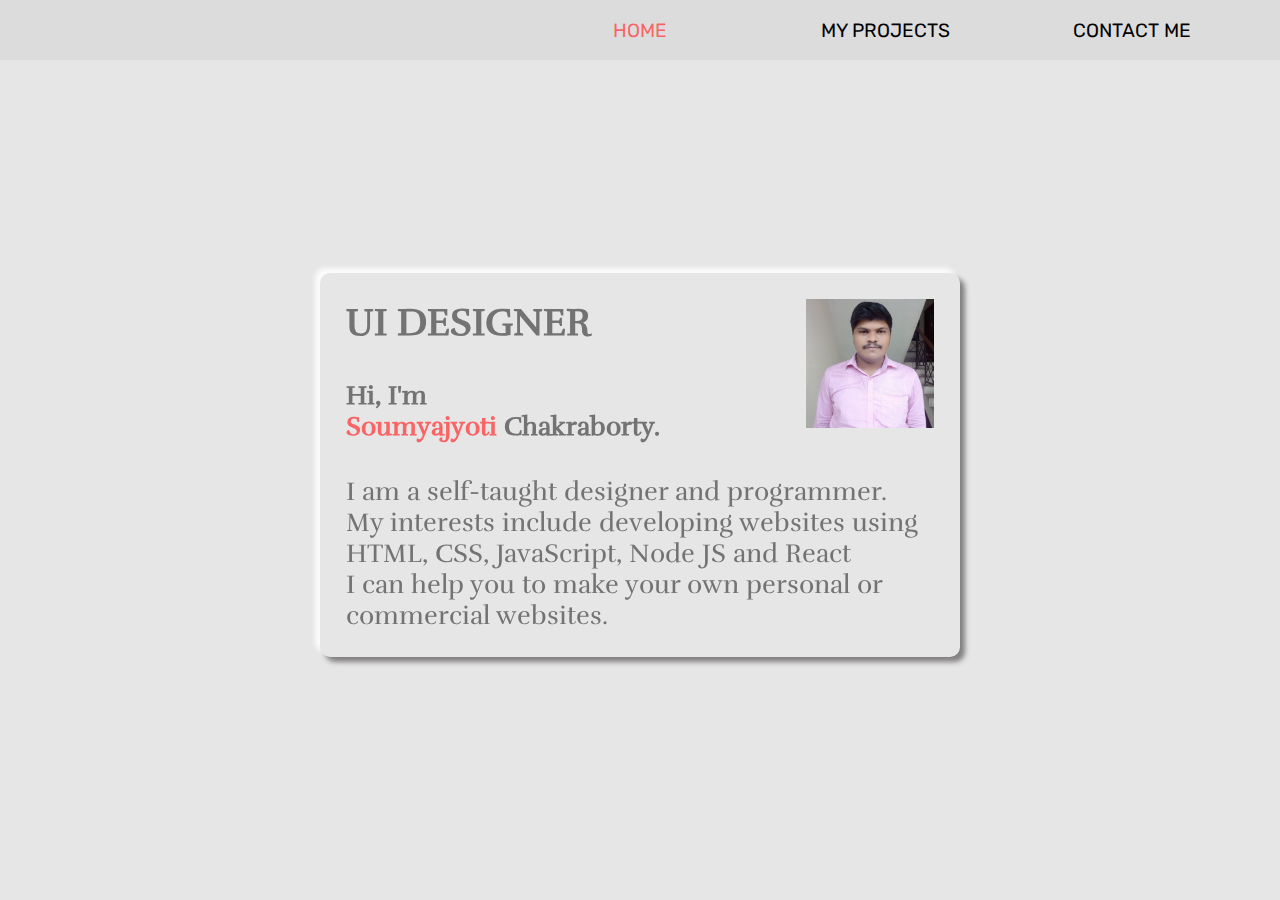
==== index.html @ 809cb50e "UPDATE 21072022" ====
<!DOCTYPE html>
<html lang="en">

<head>
    <meta charset="UTF-8">
    <meta http-equiv="X-UA-Compatible" content="IE=edge">
    <meta name="viewport" content="width=device-width, initial-scale=1.0">
    <link rel="stylesheet" href="./css/style.css">
    <style>
        .noScript{
            height: fit-content;
            display: block;
        }
    </style>
    <title>Soumyajyoti Chakraborty</title>
</head>

<body>

    

    <div id="mainDiv">

        <div id="navToggleBtn" onclick="okNav()">
            <span></span>
            <span></span>
            <span></span>
        </div>

        <div id="navBox" class="displayHide displayFlex ">
            <div id="navSetOne">
                <div id="dateTime" class="mt_1">
                    <p id="displayTime" class="displayDateAndTime"></p>
                    <noscript>SOUMYAJYOTI CHAKRABORTY</noscript>
                    <p id="displayDate" class="displayDateAndTime"></p>
                </div>
            </div>

            <ul id="navUl" class="display_flex_none">
                <li id="navHome" class="navLi"><a href="./">HOME</a></li>
                <li class="navLi"><a href="./projects.html">MY PROJECTS</a></li>
                <li class="navLi"><a href="./contact.html">CONTACT ME</a></li>
            </ul>
        </div>

        <div id="contentBox">
            <noscript class="noScript"> <span>NOTE</span>: For full functionality of this site, it is necessary to enable the JSVASCRIPT, and please reload this page after enable JavaScript</noscript>
            <div id="cardContainer">

                <div id="cardHolder">
                    <div id="cardFront" class="cardFace">
                        <div id="intro" class="cards">
                            <h1>UI DESIGNER</h1>
                            <h2>Hi, I'm <br> <span>Soumyajyoti</span> Chakraborty.</h2>
                            <p>
                                I am a self-taught designer and programmer. <br>
                                My interests include developing websites using HTML, CSS, JavaScript, Node JS and React
                                <br>
                                I can help you to make your own personal or commercial websites.
                            </p>
                            <img src="./images/01.jpg" alt="profile image" srcset="">
                        </div>
                    </div>

                    <div id="cardBack" class="cardFace">
                        <div id="cardBackHolder" class="cards">
                            <div id="skills">
                                <h1 class="skillsExpHeadding">UI/UX DESIGN</h1>
                                <p>Design Web/Android Interfaces</p>

                                <h1 class="skillsExpHeadding">WEB DEVELOPMENT</h1>
                                <p>Develop Websites Using HTML, CSS, JavaScript, NodeJS and ReactJS</p>
                            </div>

                            <div id="exp">
                                <p>
                                    I have no experience in any company or never worked as a freelancer before. But I
                                    think my experience is my projects which I have done before. Check out my projects
                                    by clicking <a href="/projects">here</a>. Or you can visit the "My projects"
                                    section. Thank You.
                                </p>
                            </div>
                        </div>
                    </div>
                </div>
            </div>

        </div>

    </div>
    </div>
    <script src="./scripts/time.js"></script>
    <script src="./scripts/responsive.js"></script>
</body>

</html>
---- css/style.css ----
/*------------------------------------------------------------------------------------------------------*/
/*---------------------------------------------Import Fonts---------------------------------------------*/
/*------------------------------------------------------------------------------------------------------*/

@font-face {
    font-family: poppins;
    src: url(../fonts/Poppins.ttf);
}

@font-face {
    font-family: rubik;
    src: url(../fonts/Rubik.ttf);
}

@font-face {
    font-family: rufina;
    src: url(../fonts/Rufina.ttf);
}

@font-face {
    font-family: nunito;
    src: url(../fonts/nunito_sans.ttf);
}

/*-----------------------------------------------------------------------------------------------------*/
/*----------------------------------------------Reset Css----------------------------------------------*/
/*-----------------------------------------------------------------------------------------------------*/

* {
    margin: 0;
    padding: 0;
    box-sizing: border-box;
}

body {
    background-color: #e6e6e6;
}

.noScript {
    font-family: rufina, sans-serif;
    color: #242424;
    display: flex;
    height: 34px;
    background: #f98383;
    flex-direction: row;
    align-content: center;
    justify-content: center;
    align-items: center;
    text-align: center;
}

.noScript span{
    font-family: nunito, serif;
    color: black;
}

#mainDiv {
    width: 100%;
}

#navToggleBtn {
    width: 7vw;
    height: 7vw;
    border: none;
    outline: none;
    border-radius: 10px;
    flex-direction: column;
    align-content: center;
    justify-content: space-evenly;
    align-items: center;
    cursor: pointer;
    display: none;
    position: absolute;
    z-index: 2;
    right: 2%;
    top: 2%;
}

#navToggleBtn span {
    width: 75%;
    height: 9%;
    background: black;
    border-radius: 25px;
}

/*------------------------------------------------------------------------------------------------------*/
/*----------------------------------------------Navbar Css----------------------------------------------*/
/*------------------------------------------------------------------------------------------------------*/

#navBox {
    width: 100%;
    height: 60px;
    padding: 0 2%;
    flex-direction: row;
    justify-content: space-between;
    align-items: center;
    align-content: center;
    position: sticky;
    top: 0;
    background-color: #dddcdc;
    z-index: 1;
}


#navSetOne {
    height: 100%;
    display: flex;
    flex-direction: row;
    align-content: center;
    justify-content: space-between;
    align-items: center;
}

#logoImg {
    width: 7vw;
    border-radius: 10%;
    border: none;
    outline: none;
}

#dateTime {
    height: 100%;
    display: flex;
    flex-direction: column;
    align-content: center;
    justify-content: space-evenly;
    align-items: center;
    cursor: pointer;
}

.displayDateAndTime {
    font-size: 1.5vw;
    font-family: 'rubik', sans-serif;
}

#navUl {
    width: 60%;
    display: flex;
    flex-direction: row;
    align-content: center;
    justify-content: space-around;
    align-items: center;
    animation: move 5s linear;
}

.navLi {
    width: 100%;
    border-radius: 20px;
    display: flex;
    flex-direction: column;
    list-style: none;
    align-content: center;
    justify-content: center;
    align-items: center;
}

#navUl li a {
    padding: 7% 20%;
    font-size: 1.5vw;
    display: flex;
    color: black;
    text-decoration: none;
    font-family: 'rubik', serif;
    flex-direction: column;
    align-content: center;
    justify-content: center;
    align-items: center;
    border-radius: 20px;
    transition: 0.2s;
}

#navUl li#navHome a,
#navUl li#navContact a,
#navUl li#navProject a,
#navUl li a:hover{
    color: #ff4343cb;
}

/*--------------------------------------------------------------------------------------------------*/
/*-----------------------------------------------HOME-----------------------------------------------*/
/*--------------------------------------------------------------------------------------------------*/


#contentBox {
    width: 100%;
    min-height: 90vh;
    background-color: #e6e6e6;
    display: flex;
    flex-direction: column;
    justify-content: space-evenly;
    align-items: center;
    padding: 1% 5%;
    position: relative;
    transform-style:preserve-3d ;
}

#cardContainer, #cardHolder, .cardFace{
    width: 50vw;
    height: 30vw;
}

#cardHolder{
    position: relative;
    transition: 0.5s;
    transform-style: preserve-3d;
}

.cardFace{
    position: absolute;
    backface-visibility: hidden;
}

#cardHolder #cardBack {
    transform:rotateY(180deg);
}

.cards{
    width: 100%;
    height: 100%;
    display: flex;
    flex-direction: column;
    align-content: center;
    padding: 4%;
    color: #747373;
    font-family: 'rufina', sans-serif;
    background: #e6e6e6;
    box-shadow: 5px 5px 5px #7c7a7af2, -5px -5px 5px #ffffffdc;
    border-radius: 10px;   
    cursor: pointer; 
}

#cardContainer:hover #cardHolder{ 
    transform: rotateY(180deg);
}

#intro {
    /* card one */
    justify-content: space-between;
    position: relative;
}

#intro span {
    color: #ff4343cb;
}

#intro h1 {
    font-size: 3vw;
}

#intro h1:nth-child(2) {
    text-align: center;
}


#intro h2, 
#intro p
{
    font-size: 2vw;
}

#intro img {
    width: 20%;
    position: absolute;
    right: 4%;
}



/*---------------card backside area---------------*/

#skills{
    height: -webkit-fill-available;
}

#skills h1{
    font-size: 2.5vw;
}

#skills p, #exp p {
    font-size: 1.5vw;
}

#skills p{
    margin: 2% 0 5%;

}

#exp {
    height: fit-content;
} 

#exp p a{
    color: black;
    text-decoration: none;
}



/*--------------------------------------------------------------------------------------------*/
/*------------------------------------------PROJECTS------------------------------------------*/
/*--------------------------------------------------------------------------------------------*/

#projectBox {
    width: 100%;
    margin-top: 1%;
    display: flex;
    flex-direction: row;
    flex-wrap: wrap;
    flex-direction: row;
    justify-content: space-around;
}

.projects {
    width: 240px;
    height: 370px;
    display: flex;
    flex-direction: column;
    align-content: center;
    justify-content: space-between;
    align-items: flex-start;
    background: #e6e6e6;
    margin: 3%;
    padding: 2%;
    border-radius: 12px;
    box-shadow: 5px 5px 5px #00000096, -5px -5px 5px #fffefe;
}

p.assignNum {
    width: 25px;
    height: 25px;
    border: 1px solid black;
    border-radius: 25px;
    display: flex;
    align-items: center;
    justify-content: center;
    font-size: 16px;
    flex-direction: column;
}

.projects img {
    width: 70%;
    margin: 0 auto;
}

.projects h1,
.projects p.desc,
.projects p.link {
    font-size: 14px;
    color: #585858;
}

.projects h1 {
    text-transform: uppercase;
    font-family: 'rubik';
    letter-spacing: 2px;
    margin: 0 auto;
}

p.desc {
    font-family: 'rufina';
}

.link a {
    text-decoration: none;
    color: #838383;
    font-family: nunito, serif;
}

.link a:hover {
    color: black;
}




/*--------------------------------------------------------------------------------------------*/
/*----------------------------------------Services Css----------------------------------------*/
/*--------------------------------------------------------------------------------------------*/


#services {
    margin-top: 1%;
}

.serviceList p {
    margin-top: 0.5%;
}



/*----------------------------------------------------------------------------------------------------*/
/*--------------------------------------------Contact Form--------------------------------------------*/
/*----------------------------------------------------------------------------------------------------*/


#contactBox {
    width: 100%;
    display: flex;
    flex-direction: row;
    align-content: center;
    justify-content: space-evenly;
    align-items: center;
    font-size: 1.5vw;

}

.contactBox {
    width: 45%;
    padding: 3%;
    margin: 2% 0;
    box-shadow: 5px 5px 5px #7c7a7af2, -5px -5px 5px #ffffffdc;
    display: flex;
    flex-direction: column;
    justify-content: space-between;
    align-items: center;
    align-content: center;
}

.contactBox h2{
    margin-bottom: 3%;
    font-family: rufina, sans-serif;

}

.contactBox p a{
    color: black;
    text-decoration: none;
}

#contactDetails p {
    width: 100%;
    margin-bottom: 2%;
    font-family: 'rubik', serif;
    display: flex;
    flex-direction: row;
    align-content: center;
    justify-content: flex-start;
    align-items: center;
}

#contactDetails p img {
    width: 2vw;
    margin-right: 3%;
}

#contactForm form label,
#contactForm form input,
#contactForm textarea {
    font-family: 'rubik', sans-serif;
}

#contactForm form input {
    border: none;
    outline: none;
    border-bottom: 1px solid #c5bebe;
    height: 5vh;
    background-color: #e6e6e6;
    width: 100%;
    margin-top: 1%;
    margin-bottom: 5%;
}

#contactForm textarea {
    display: flex;
    margin-top: 1%;
    margin-bottom: 5%;
    min-width: 100%;
    max-width: 100%;
    padding: 1% 0%;
    outline: none;
    border: none;
    border-bottom: 1px solid #c5bebe;
    background-color: #e6e6e6;

}

.formBTN {
    width: 13vw;
    height: 7vh;
    cursor: pointer;
    padding: 1%;
    border: none;
    outline: none;
    border-radius: 10px;
    text-transform: uppercase;
    background: #e6e6e6;
    box-shadow: 5px 5px 5px #00000066,-1px -1px 5px #fffffffa;
    font-family: 'rubik';
    letter-spacing: 2px;
}

#formBTNSet {
    width: 100%;
    display: inline-flex;
    justify-content: space-around;
    align-content: center;
    align-items: center;
    padding: 2% 0;
    margin-top: 2%;
}

#submit {
    color: green;
}

#resetBTN {
   color: #ff2c2cdb;
}

#submit:hover{
    border: 1px solid #bdffbd;
}

#resetBTN:hover {
    border: 1px solid  #ffbdbd;
 }
 
.formBTNClick{
    box-shadow: inset 5px 5px 5px #00000066,inset -1px -1px 5px #fffffffa;
}

#submitStatus {
    width: 100%;
    height: 100%;
    display: block;
    text-align: center;
    margin-top: 5%;
    font-size: 1.5vw;
    text-transform: uppercase;
    font-family: rubik, serif;
    background: #e6e6e6;
}

/*------------------------------------------------------------------------------------------------------*/
/*---------------------------------------------Footer Style---------------------------------------------*/
/*------------------------------------------------------------------------------------------------------*/

#contactFooter {
    width: 100%;
    height: 20vh;
    background: #dddcdc;
    padding: 1% 3%;
    display: flex;
    flex-direction: row;
    align-content: center;
    justify-content: center;
    align-items: center;
}

#iconCredit {
    width: 30vw;
}

#iconCredit p {
    font-size: 2vw;
    font-weight: 900;
    text-align: center;
    margin-bottom: 1%;
    font-family: 'rufina', sans-serif;
    text-transform: uppercase;
}


#iconCredit ul li {
    list-style: none;
    margin-top: 2%;
}

#iconCredit ul li a {
    text-decoration: none;
    color: black;
    font-family: 'rubik', sans-serif;
    font-size: 1.5vw;

}

#iconCredit ul li a:hover {
    border-bottom: 1px solid black;
}



/*------------------------------------------------------------------------------------------------------*/
/*----------------------------------------------Common CSS----------------------------------------------*/
/*------------------------------------------------------------------------------------------------------*/

#contactBox,
#contactFooter {
    position: relative;
}

.displayFlex {
    display: flex;
}


/*------------------------------------------------------------------------------------------------------*/
/* ---------------------------------------------ANIMATION--------------------------------------------- */
/*------------------------------------------------------------------------------------------------------*/

@keyframes removeNav {
    0% {
        opacity: 1;
    }

    25% {
        opacity: 0.75;
    }

    50% {
        opacity: 0.5;
    }

    100% {
        opacity: 0;
        display: none;
    }
}

@keyframes addNav {
    0% {
        opacity: 0;
    }

    25% {
        opacity: 0.5;
    }

    50% {
        opacity: 0.75;
    }

    100% {
        opacity: 1;
        display: flex;
    }
}


/*------------------------------------------------------------------------------------------------------*/
/*--------------------------------------------Responsive CSS--------------------------------------------*/
/*------------------------------------------------------------------------------------------------------*/

@media screen and (max-width:900px){

    /*--------HOME CARDS 900PX--------*/
    #cardContainer, #cardHolder, .cardFace{
        width: 65vw;
        height: 40vw;
    }

    #intro h1 {
        font-size: 3.5vw;
    }

    #intro h2, #intro p {
        font-size: 2.5vw;
    }

    #skills h1 {
        font-size: 3vw;
    }

    #skills p, #exp p {
        font-size: 2vw;
    }

}



@media screen and (max-width: 610px) {

    /*----------NAV 610PX----------*/

    #navToggleBtn {
        display: flex;
        position: fixed;
    }

    #navBox {
        min-height: 100%;
        width: 50%;
        flex-direction: column;
        align-items: flex-start;
        position: fixed;
        right: 0;
        top: 0%;
        padding: 12% 5% 2%;
        background: #bdbdbd;
    }

    .displayFlex {
        display: none;
    }

    #navSetOne {
        height: 10%;
        width: 100%;
        margin: 0 auto;
        background: #ababab;
        border-radius: 25px;
        justify-content: center;
    }

    #navUl {
        width: 90%;
        height: 80%;
        flex-direction: column;
        /* animation: move 5s linear; */
    }

    .displayDateAndTime {
        font-size: 3vw;
    }

    #navUl li {
        height: 15%;
        align-items: flex-start;
    }

    #navUl li a {
        color: #3f3e3e;
        font-size: 3vw;
        padding: 0;
    }

    #navUl li a:hover {
        background-color: transparent;
        color: black;
    }

    #navUl li#navHome a,
    #navUl li#navContact a,
    #navUl li#navProject a {
        background-color: transparent;
        color: black;
    }

    .displayHide {
        animation: removeNav 0.5s linear 1;
    }

    .flexBox {
        display: flex;
    }

    .displayShow {
        animation: addNav 0.5s linear 1;
    }


    /* ----------HOME 610PX---------- */

    #contentBox {
        height: 100vh;
    }

    #cardContainer, #cardHolder, .cardFace{
        width: 85vw;
        height: 55vw;
    }

    #intro {
        width: 100%;
        height: 100%;
    }

    #intro h1 {
        font-size: 5vw;
    }

    #intro h2 {
        font-size: 4vw;
    }

    #intro p {
        font-size: 3.5vw;
    }

    #intro img {
        right: 4%;
        top: 6%;
        width: 15vw;
    }

    #skills h1 {
        font-size: 4vw;
    }

    #skills p, #exp p{
        font-size: 3vw;
    }

    #skills p {
        margin-bottom:3%;
    }



    /*--------------------Projects 610px--------------------*/
    .projects {
        width: 320px;
        height: 450px;
        padding: 5%;
    }

    .projects h1, .projects p.desc, .projects p.link {
        font-size: 18px;
    }

    /* --------------------CONTACT CSS-------------------- */

    #contactBox {
        margin-top: 5%;
        flex-direction: column;
    }

    .contactBox {
        height: fit-content;
        width: 80%;
        padding: 3%;
    }

    /* change contact box here */

    #iconCredit {
        width: 100vw;
    }

    #contactForm form input{
        margin: 1% 0 10%;
    }

    .formBTN{
        width: 40%;
    }

    #contactForm h2,
    #contactForm form label,
    #contactForm form input,
    #contactForm form textarea,
    #contactForm form button,
    #contactDetails h2,
    #contactDetails p,
    #iconCredit ul li a,
    #iconCredit p {
        font-size: 3vw;
    }

    /*--------------------contact footer--------------------*/

    #contactFooter{
        margin-top: 5%;
    }
}



@media screen and (max-width:500px) {
    /* #navToggleBtn {
        width: 9vw;
    } */


    /* #intro img{
        width: 75px;
    }

    #intro{
        height:290px;
        width: 490px;
    } */

}

@media screen and (max-width:400px) {
    #navToggleBtn {
        width: 8vw;
        height: 8vw;
    }

    /* #intro {
        height: 220px;
        width: 360px;
    } */

    /*
     #intro h1 {
        font-size: 20px;
    }

    #intro p {
        font-size: 15px;
    }

    #intro img{
        width: 60px;
    } */

}

@media screen and (max-width:300px) {
    /* #navToggleBtn {
        width: 12vw;
    } */

    #intro {
        width: 270px;
        height: 185px;
    }

    /*
    #intro h1 {
        font-size: 15px;
    }
    #intro p {
        font-size: 12px;
    } */
}

@media screen and (max-width:200px) {
    #navToggleBtn {
        width: 12vw;
        height: 10vw;
    }

    #intro {
        width: 180px;
        height: 115px;
    }

    .projects {
        width: 170px;
        height: 250px;
        padding: 5%;
    }

    .projects h1, .projects p.desc, .projects p.link {
        font-size: 10px;
    }

    .projects img {
        width: 65%;
    }

    p.assignNum {
        width: 20px;
        height: 20px;
        font-size: 10px;
    }
}
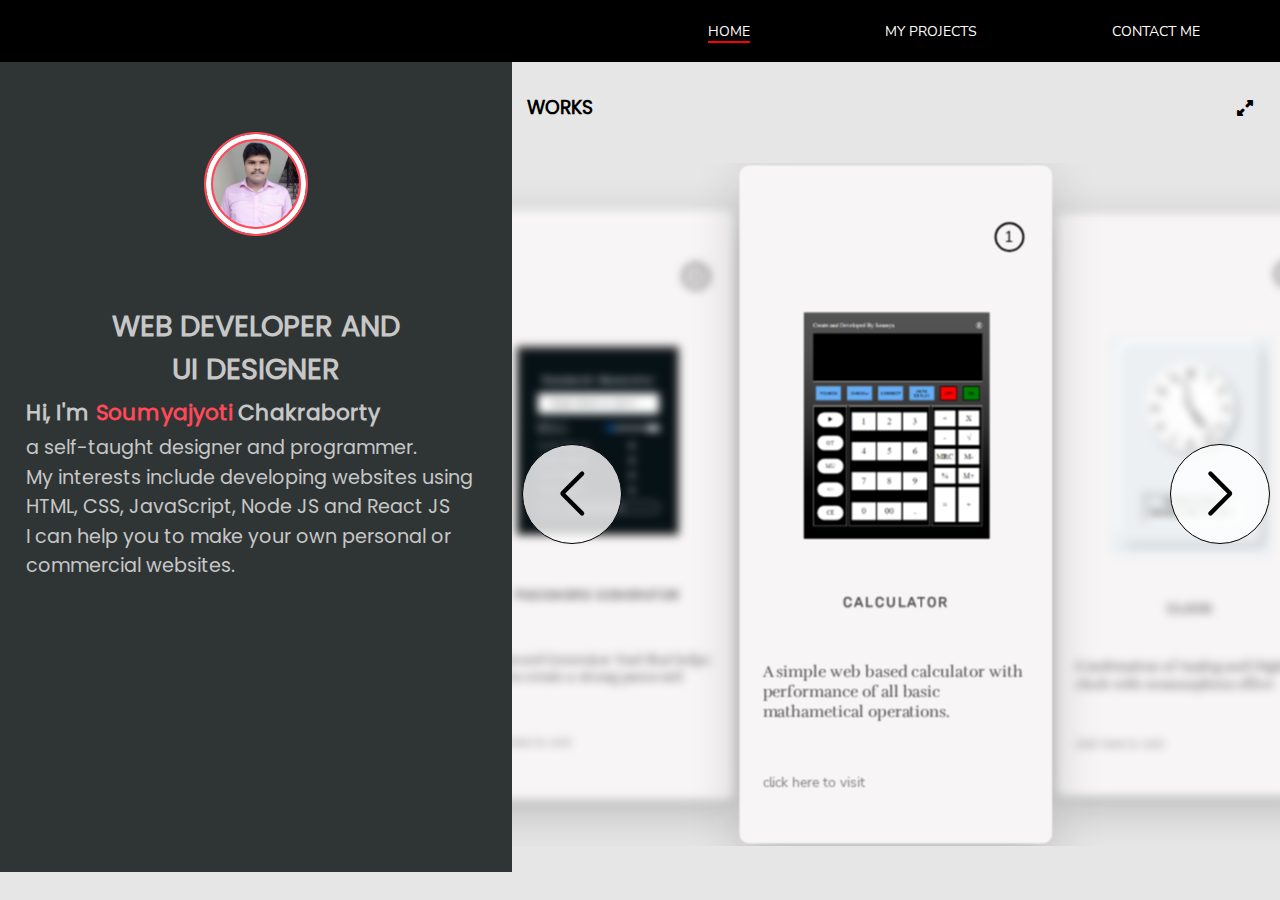
==== commit ab1c8a88: "UPDATE UI" ====
--- a/index.html
+++ b/index.html
@@ -5,9 +5,13 @@
     <meta charset="UTF-8">
     <meta http-equiv="X-UA-Compatible" content="IE=edge">
     <meta name="viewport" content="width=device-width, initial-scale=1.0">
-    <link rel="stylesheet" href="./css/style.css">
+    <!-- <link rel="stylesheet" href="./css/style.css"> -->
+    <link rel="stylesheet" href="./css/theme_2.css">
+    <link rel="stylesheet" href="./css/home.css">
+    <link rel="stylesheet" href="./css/all.min.css">
+    <link rel="stylesheet" href="./css/swiper-bundle.min.css">
     <style>
-        .noScript{
+        .noScript {
             height: fit-content;
             display: block;
         }
@@ -16,18 +20,15 @@
 </head>
 
 <body>
-
-    
-
     <div id="mainDiv">
 
-        <div id="navToggleBtn" onclick="okNav()">
-            <span></span>
-            <span></span>
-            <span></span>
+        <div id="navToggleBtn">
+            <span class="navSpan"></span>
+            <span class="navSpan"></span>
+            <span class="navSpan"></span>
         </div>
 
-        <div id="navBox" class="displayHide displayFlex ">
+        <nav id="navBox" class="displayFlex">
             <div id="navSetOne">
                 <div id="dateTime" class="mt_1">
                     <p id="displayTime" class="displayDateAndTime"></p>
@@ -37,60 +38,168 @@
             </div>
 
             <ul id="navUl" class="display_flex_none">
-                <li id="navHome" class="navLi"><a href="./">HOME</a></li>
-                <li class="navLi"><a href="./projects.html">MY PROJECTS</a></li>
-                <li class="navLi"><a href="./contact.html">CONTACT ME</a></li>
+                <li class="navLi"><a id="home" href="./index.html">HOME</a></li>
+                <li class="navLi otherLi"><a href="./projects.html">MY PROJECTS</a></li>
+                <li class="navLi otherLi"><a href="./contact.html">CONTACT ME</a></li>
             </ul>
+        </nav>
+
+        <noscript class="noScript">
+            <span>NOTE</span>: For full functionality of this site, it is necessary to
+            enable the JSVASCRIPT, and please reload this page after enable JavaScript
+        </noscript>
+
+        <img id="inlineImg" src="./images/bg_1.jpg" alt="profile image" srcset="">
+
+        <div id="contentDiv">
+            <div id="intro" class="home">
+                <div id="intro_box_1">
+                    <img id="seperateImg" class="margin_auto" src="./images/01.jpg" alt="profile image" srcset="">
+                </div>
+                <section id="sec1">
+                    <h1>
+                        <span> WEB DEVELOPER AND</span>
+                        <span id="" class="space byy"></span>
+                        <span> UI DESIGNER </span>
+                    </h1>
+
+                    <h2>
+                        Hi, I'm <span>Soumyajyoti</span> Chakraborty
+                    </h2>
+
+                    <p>
+                        a self-taught designer and programmer.
+                        <span class="space1"></span>
+                        My interests include developing websites using HTML, CSS, JavaScript, Node JS and React JS
+                        <span class="space1"></span>
+                        I can help you to make your own personal or commercial websites.
+                    </p>
+
+                </section>
+            </div>
+
+            <div id="prev_works" class="my_project">
+                <div id="prev_works_headding">
+                    <h3 id="prev_works_title">WORKS</h3>
+                    <p class="maximizer">
+                        <a href="./projects.html">
+                            <i class="fa-solid fa-up-right-and-down-left-from-center"></i>
+                        </a>
+                    </p>
+                </div>
+
+                <section id="projects_list" class="swiper mySwiper">
+                    <div id="project_section" class="swiper-wrapper">
+
+                        <!-- <div class="project_holder swiper-slide">
+                            <p id="project_id">01</p>
+                            <img id="project_img" src="./images/github.png" alt="" srcset="">
+                            <h3 class="text_center">PROJECT NAME</h3>
+                            <p id="project_desc">
+                                Project Description Lorem ipsum dolor sit amet consectetur, adipisicing
+                                elit. Dolorum nemo atque aut accusamus, nesciunt quae quaerat, delectus, impedit
+                                suscipit
+                                voluptatibus quo hic !
+                            </p>
+                        </div> -->
+
+                    </div>
+
+                    <div class="swiper-button-next"></div>
+                    <div class="swiper-button-prev"></div>
+                </section>
+            </div>
         </div>
 
-        <div id="contentBox">
-            <noscript class="noScript"> <span>NOTE</span>: For full functionality of this site, it is necessary to enable the JSVASCRIPT, and please reload this page after enable JavaScript</noscript>
-            <div id="cardContainer">
-
-                <div id="cardHolder">
-                    <div id="cardFront" class="cardFace">
-                        <div id="intro" class="cards">
-                            <h1>UI DESIGNER</h1>
-                            <h2>Hi, I'm <br> <span>Soumyajyoti</span> Chakraborty.</h2>
-                            <p>
-                                I am a self-taught designer and programmer. <br>
-                                My interests include developing websites using HTML, CSS, JavaScript, Node JS and React
-                                <br>
-                                I can help you to make your own personal or commercial websites.
-                            </p>
-                            <img src="./images/01.jpg" alt="profile image" srcset="">
+
+
+
+        <!-- <div id="contact">
+
+            <p>CONTACT INFORMATION</p>
+
+            <div id="contact_info">
+
+                <div id="contactForm" class="contactBox">
+                    <h2>Contact Form</h2>
+
+                    <form name="contact_form" id="contact_form">
+
+                        <label for="Name">Name</label>
+                        <input type="text" id="firstName" name="Name" placeholder="Enter First Name" required>
+
+                        <label for="Phone">Phone Number</label>
+                        <input type="text" inputmode="numeric" name="Phone" id="phoneNumber"
+                            placeholder="Enter Your Mobile Number" required>
+
+                        <label for="Email">Email ID</label>
+                        <input type="email" name="Email" id="email" placeholder="Enter Your Email ID" required>
+
+                        <label for="Message">Message</label>
+                        <textarea name="Message" id="message" cols="10" rows="1"
+                            placeholder="Enter your message in details..." spellcheck="true" required></textarea>
+
+                        <div id="formBTNSet">
+                            <button type="submit" id="submit" class="formBTN">Send</button>
+                            <button type="reset" id="resetBTN" class="formBTN">Reset</button>
                         </div>
-                    </div>
-
-                    <div id="cardBack" class="cardFace">
-                        <div id="cardBackHolder" class="cards">
-                            <div id="skills">
-                                <h1 class="skillsExpHeadding">UI/UX DESIGN</h1>
-                                <p>Design Web/Android Interfaces</p>
-
-                                <h1 class="skillsExpHeadding">WEB DEVELOPMENT</h1>
-                                <p>Develop Websites Using HTML, CSS, JavaScript, NodeJS and ReactJS</p>
-                            </div>
-
-                            <div id="exp">
-                                <p>
-                                    I have no experience in any company or never worked as a freelancer before. But I
-                                    think my experience is my projects which I have done before. Check out my projects
-                                    by clicking <a href="/projects">here</a>. Or you can visit the "My projects"
-                                    section. Thank You.
-                                </p>
-                            </div>
-                        </div>
-                    </div>
-                </div>
-            </div>
-
-        </div>
+
+                    </form>
+                    <span id="submitStatus">
+                    </span>
+                </div>
+
+                <div id="contactDetails" class="contactBox">
+                    <h2>Personal Details</h2>
+                    <p><img src="./images/phone.png" alt="Phone Number"> 8961726718</p>
+                    <p><img src="./images/email.png" alt="Email ID:"> soumyachakraborty00@gmail.com</p>
+                    <p><img src="./images/github.png"> <a href="https://github.com/SOUMYA788">github.com/SOUMYA788</a>
+                    </p>
+
+                    <button id="downloadCV" class="downloadCV">
+                        <a href="./documents/soumyajyoti.pdf" download>Download CV</a>
+                    </button>
+
+                </div>
+            </div>
+
+
+
+        </div>  -->
 
     </div>
-    </div>
+    <script src="./scripts/navigate_link.js"></script>
     <script src="./scripts/time.js"></script>
     <script src="./scripts/responsive.js"></script>
+    <script src="./scripts/project_manager.js"></script>
+
+    <script src="./scripts/swiper-bundle.min.js"></script>
+    <!-- <script src="https://cdn.jsdelivr.net/npm/swiper@8/swiper-bundle.min.js"></script> -->
+    <script>
+        var swiper = new Swiper(".mySwiper", {
+            effect: "coverflow",
+            grabCursor: true,
+            centeredSlides: true,
+            slidesPerView: "auto",
+            keyboard: {
+                enabled: true,
+            },
+            coverflowEffect: {
+                rotate: 0,
+                stretch: 0,
+                depth: 100,
+                modifier: 2,
+                slideShadows: true,
+            },
+            navigation: {
+                nextEl: ".swiper-button-next",
+                prevEl: ".swiper-button-prev",
+            },
+            loop: true,
+        });
+    </script>
+
+
 </body>
 
 </html>--- a/css/style.css
+++ b/css/style.css
@@ -57,6 +57,12 @@
 #mainDiv {
     width: 100%;
 }
+
+
+
+/*------------------------------------------------------------------------------------------------------*/
+/*----------------------------------------------Navbar Css----------------------------------------------*/
+/*------------------------------------------------------------------------------------------------------*/
 
 #navToggleBtn {
     width: 7vw;
@@ -76,16 +82,26 @@
     top: 2%;
 }
 
-#navToggleBtn span {
+.navSpan {
     width: 75%;
     height: 9%;
     background: black;
     border-radius: 25px;
-}
-
-/*------------------------------------------------------------------------------------------------------*/
-/*----------------------------------------------Navbar Css----------------------------------------------*/
-/*------------------------------------------------------------------------------------------------------*/
+    transition: 0.5s;
+}
+
+.navDash{
+    position: absolute;
+}
+.navDash:first-child{
+    transform: rotate(50deg);
+}
+.navDash:nth-child(2){
+    display: none;
+}
+.navDash:last-child{
+    transform: rotate(-50deg);
+}
 
 #navBox {
     width: 100%;
@@ -175,6 +191,8 @@
 #navUl li a:hover{
     color: #ff4343cb;
 }
+
+
 
 /*--------------------------------------------------------------------------------------------------*/
 /*-----------------------------------------------HOME-----------------------------------------------*/
@@ -453,7 +471,7 @@
     border: none;
     outline: none;
     border-bottom: 1px solid #c5bebe;
-    height: 5vh;
+    height: 30px;
     background-color: #e6e6e6;
     width: 100%;
     margin-top: 1%;
@@ -476,12 +494,12 @@
 
 .formBTN {
     width: 13vw;
-    height: 7vh;
+    height: 40px;
     cursor: pointer;
     padding: 1%;
     border: none;
     outline: none;
-    border-radius: 10px;
+    border-radius: 5px;
     text-transform: uppercase;
     background: #e6e6e6;
     box-shadow: 5px 5px 5px #00000066,-1px -1px 5px #fffffffa;
@@ -489,6 +507,10 @@
     letter-spacing: 2px;
 }
 
+.formBTN:active{
+    box-shadow: inset 5px 5px 5px #00000066,inset -1px -1px 5px #fffffffa;
+}
+
 #formBTNSet {
     width: 100%;
     display: inline-flex;
@@ -515,9 +537,7 @@
     border: 1px solid  #ffbdbd;
  }
  
-.formBTNClick{
-    box-shadow: inset 5px 5px 5px #00000066,inset -1px -1px 5px #fffffffa;
-}
+
 
 #submitStatus {
     width: 100%;
@@ -531,13 +551,38 @@
     background: #e6e6e6;
 }
 
+button#downloadCV {
+    margin-top: 5%;
+    height: 35px;
+    width: 110px;
+    border-radius: 5px;
+    border: none;
+    outline: none;
+    color: black;
+    background: #e6e6e6;
+    font-family: 'rubik';
+    margin-right: auto;
+    box-shadow: 5px 5px 5px #00000066,-1px -1px 5px #fffffffa;
+}
+
+button#downloadCV:active{
+    box-shadow: inset 5px 5px 5px #00000066, inset -1px -1px 5px #fffffffa;
+}
+
+.downloadCV a{
+    width: 100%;
+    height: 100%;
+    text-decoration: none;
+    color: black;
+}
+
 /*------------------------------------------------------------------------------------------------------*/
 /*---------------------------------------------Footer Style---------------------------------------------*/
 /*------------------------------------------------------------------------------------------------------*/
 
 #contactFooter {
     width: 100%;
-    height: 20vh;
+    min-height: 80px;
     background: #dddcdc;
     padding: 1% 3%;
     display: flex;
@@ -555,7 +600,7 @@
     font-size: 2vw;
     font-weight: 900;
     text-align: center;
-    margin-bottom: 1%;
+    margin-bottom: 3%;
     font-family: 'rufina', sans-serif;
     text-transform: uppercase;
 }
@@ -699,7 +744,7 @@
         width: 100%;
         margin: 0 auto;
         background: #ababab;
-        border-radius: 25px;
+        border-radius: 10px;
         justify-content: center;
     }
 
@@ -833,7 +878,8 @@
     }
 
     .formBTN{
-        width: 40%;
+        height: 35px;
+        width: 30%;
     }
 
     #contactForm h2,
--- a/css/theme_2.css
+++ b/css/theme_2.css
@@ -0,0 +1,894 @@
+/*------------------------------------------------------------------------------------------------------*/
+/*---------------------------------------------Import Fonts---------------------------------------------*/
+/*------------------------------------------------------------------------------------------------------*/
+
+@font-face {
+    font-family: poppins;
+    src: url(../fonts/Poppins.ttf);
+}
+
+@font-face {
+    font-family: rubik;
+    src: url(../fonts/Rubik.ttf);
+}
+
+@font-face {
+    font-family: rufina;
+    src: url(../fonts/Rufina.ttf);
+}
+
+@font-face {
+    font-family: nunito;
+    src: url(../fonts/nunito_sans.ttf);
+}
+
+/*-----------------------------------------------------------------------------------------------------*/
+/*----------------------------------------------Reset Css----------------------------------------------*/
+/*-----------------------------------------------------------------------------------------------------*/
+
+* {
+    margin: 0;
+    padding: 0;
+    box-sizing: border-box;
+}
+
+body {
+    background-color: #e6e6e6;
+    scroll-behavior: smooth;
+    font-family: poppins, sans-serif;
+}
+
+.noScript {
+    font-family: rufina, sans-serif;
+    color: #242424;
+    display: flex;
+    height: 34px;
+    background: #f98383;
+    flex-direction: row;
+    align-content: center;
+    justify-content: center;
+    align-items: center;
+    text-align: center;
+}
+
+.noScript span {
+    font-family: nunito, serif;
+    color: black;
+}
+
+span.space,
+span.space1,
+span.space2,
+span.space3 {
+    display: block;
+    clear: both;
+    line-height: 0;
+    font-size: 0;
+}
+
+span.space {
+    height: 0px;
+}
+
+span.space1 {
+    height: 1px;
+}
+
+span.space2 {
+    height: 2px;
+}
+
+span.space3 {
+    height: 3px;
+}
+
+span.space4 {
+    height: 4px;
+}
+
+span.space5 {
+    height: 5px;
+}
+
+span.space6 {
+    height: 6px;
+}
+
+span.space7 {
+    height: 7px;
+}
+
+span.space8 {
+    height: 8px;
+}
+
+span.space9 {
+    height: 9px;
+}
+
+span.space10 {
+    height: 10px;
+}
+
+.margin_auto {
+    margin: 0 auto;
+}
+
+.text_center {
+    text-align: center;
+}
+
+.fs1 {
+    font-size: calc((1vw + 16px) / 2);
+}
+
+.fs1_5 {
+    font-size: calc((1.5vw + 24px) / 2);
+}
+
+.fs2 {
+    font-size: calc((2vw + 32px) / 2);
+}
+
+/*----------------------------------------------------------------------------------------------------*/
+/*----------------------------------------------MAIN DIV----------------------------------------------*/
+/*----------------------------------------------------------------------------------------------------*/
+
+#mainDiv {
+    width: 100%;
+    min-height: 100vh;
+}
+
+/*--------------------------------------------------------------------------------------------------*/
+/*-----------------------------------------------DASH-----------------------------------------------*/
+/*--------------------------------------------------------------------------------------------------*/
+
+#navToggleBtn {
+    width: 35px;
+    height: 24px;
+    flex-direction: column;
+    align-content: center;
+    justify-content: center;
+    align-items: center;
+    cursor: pointer;
+    display: none;
+    position: fixed;
+    z-index: 2;
+    right: 2%;
+    top: 2%;
+}
+
+.navSpan {
+    width: 100%;
+    height: 4px;
+    background: #fff;
+    border-radius: 25px;
+    transition: 0.5s;
+}
+
+.navSpan:nth-child(2) {
+    margin-bottom: 6px;
+    margin-top: 6px;
+}
+
+.navDash {
+    position: absolute;
+}
+
+.navDash:first-child {
+    transform: rotate(50deg);
+}
+
+.navDash:nth-child(2) {
+    display: none;
+}
+
+.navDash:last-child {
+    transform: rotate(-50deg);
+}
+
+/*------------------------------------------------------------------------------------------------*/
+/*-------------------------------------------NAVIGATION-------------------------------------------*/
+/*------------------------------------------------------------------------------------------------*/
+
+#navBox {
+    width: 100%;
+    height: 62px;
+    flex-direction: row;
+    align-content: center;
+    justify-content: space-between;
+    align-items: center;
+    background-color: black;
+    color: white;
+    padding: 1%;
+    font-family: nunito, sans-serif;
+    position: sticky;
+    top: 0;
+    font-size: calc((1vw + 16px) / 2);
+
+}
+
+nav.displayFlex {
+    display: flex;
+}
+
+#navUl {
+    display: flex;
+    flex-direction: row;
+    align-content: center;
+    justify-content: space-around;
+    align-items: center;
+    width: 50%;
+    height: 100%;
+}
+
+#navUl li {
+    list-style: none;
+    text-align: center;
+    width: max-content;
+}
+
+#navUl li a {
+    text-decoration: none;
+    color: white;
+    position: relative;
+    text-align: center;
+    width: max-content;
+    height: 100%;
+    display: inline-block;
+}
+
+#navUl li.otherLi a::before {
+    position: absolute;
+    content: "";
+    height: 2px;
+    background-color: red;
+    width: 0%;
+    top: 100%;
+    left: 0%;
+    transition: 0.2s ease;
+}
+
+#navUl li.otherLi a::after {
+    position: absolute;
+    content: "";
+    height: 2px;
+    background-color: red;
+    width: 0%;
+    top: 100%;
+    right: 0%;
+    transition: 0.2s ease;
+}
+
+#navUl li.otherLi:hover a::before,
+#navUl li.otherLi:hover a::after {
+    width: 50%;
+}
+
+
+
+#home,
+#contact,
+#project {
+    position: relative;
+}
+
+#home::before,
+#contact::before,
+#project::before {
+    position: absolute;
+    content: "";
+    height: 2px;
+    background-color: red;
+    width: 100%;
+    top: 100%;
+    left: 0%;
+}
+
+/*-----------------------------------------------------------------------------------------------*/
+/*------------------------------------------CONTENT BOX------------------------------------------*/
+/*-----------------------------------------------------------------------------------------------*/
+
+#contentDiv {
+    width: 100%;
+    height: 90vh;
+    display: flex;
+    justify-content: space-between;
+    align-items: center;
+}
+
+/*----------------------------------------------------------------------------------------------*/
+/*-----------------------------------------INTRODUCTION-----------------------------------------*/
+/*----------------------------------------------------------------------------------------------*/
+
+
+#intro {
+    min-width: 350px;
+    width: 40%;
+    height: 100%;
+    font-family: poppins;
+    color: #c7c7c7;
+    background-color: #2f3535;
+}
+
+#intro_box_1 {
+    width: 100%;
+    height: 30%;
+    display: flex;
+    flex-direction: column;
+    align-items: center;
+    justify-content: space-evenly;
+    align-content: center;
+}
+
+#intro section#sec1 {
+    width: 100%;
+    height: 70%;
+    padding: 0 5%;
+}
+
+img#inlineImg {
+    display: none;
+    width: 100%;
+    height: 100%;
+    border-radius: 0;
+    z-index: -1;
+    position: absolute;
+    top: 0;
+    left: 0;
+}
+
+#intro section#sec1 h1 {
+    text-align: center;
+    font-size: calc((2vw + 32px) / 2);
+}
+
+#intro section#sec1 h2 {
+    font-size: calc((1.5vw + 24px) / 2);
+}
+
+#intro section#sec1 h2 span {
+    color: #FF4858;
+}
+
+#intro section#sec1 h1,
+#intro section#sec1 h2 {
+    margin-bottom: 1%;
+}
+
+#intro section#sec1 p {
+    font-size: calc((2vw + 32px)/3);
+}
+
+img#seperateImg {
+    width: 100px;
+    height: 100px;
+    border-radius: 50%;
+    background-color: #FF4858;
+    padding: 2px;
+    border: 5px solid white;
+    outline: 2px solid #ff4858;
+}
+
+
+/*--------------------------------------------------------------------------------------------------*/
+/*---------------------------------------------PROJECTS---------------------------------------------*/
+/*--------------------------------------------------------------------------------------------------*/
+
+
+.projects h1,
+.projects p.desc,
+.projects p.link {
+    font-size: 14px;
+    color: #585858;
+}
+
+.projects h1 {
+    text-transform: uppercase;
+    font-family: 'rubik';
+    letter-spacing: 2px;
+    margin: 0 auto;
+}
+
+p.desc {
+    font-family: 'rufina';
+}
+
+.link a {
+    text-decoration: none;
+    color: #838383;
+    font-family: nunito, serif;
+}
+
+.link a:hover {
+    color: black;
+}
+
+
+
+/*----------------------------------------------------------------------------------------------------*/
+/*--------------------------------------------Contact Form--------------------------------------------*/
+/*----------------------------------------------------------------------------------------------------*/
+
+#contact_info {
+    width: 100%;
+    font-size: 1.5vw;
+    padding: 2% 5% 0;
+    margin-bottom: 2%;
+
+    display: flex;
+    flex-direction: row;
+    align-items: center;
+    justify-content: space-between;
+    margin-top: 2%;
+}
+
+.contactBox {
+    width: 45%;
+    padding: 3%;
+    box-shadow: 5px 5px 5px #7c7a7af2, -5px -5px 5px #ffffffdc;
+    display: flex;
+    flex-direction: column;
+    justify-content: space-between;
+    align-items: center;
+    align-content: center;
+}
+
+.contactBox h2 {
+    margin-bottom: 3%;
+    font-family: rufina, sans-serif;
+
+}
+
+.contactBox p a {
+    color: black;
+    text-decoration: none;
+}
+
+#contact_form {
+    width: 100%;
+}
+
+#contactDetails p {
+    width: 100%;
+    margin-bottom: 2%;
+    font-family: 'rubik', serif;
+    display: flex;
+    flex-direction: row;
+    align-content: center;
+    justify-content: flex-start;
+    align-items: center;
+}
+
+#contactDetails p img {
+    width: 2vw;
+    margin-right: 3%;
+}
+
+#contactForm form label,
+#contactForm form input,
+#contactForm textarea {
+    font-family: 'rubik', sans-serif;
+}
+
+#contactForm form input,
+#contactForm textarea {
+    border: none;
+    outline: none;
+    border-bottom: 1px solid #c5bebe;
+    margin-top: 1%;
+    margin-bottom: 5%;
+    background-color: transparent;
+}
+
+#contactForm form input {
+    height: 30px;
+    width: 100%;
+}
+
+#contactForm textarea {
+    min-width: 100%;
+    max-width: 100%;
+    padding: 1% 0%;
+}
+
+.formBTN {
+    width: 13vw;
+    height: 40px;
+    cursor: pointer;
+    padding: 1%;
+    border: none;
+    outline: none;
+    border-radius: 5px;
+    text-transform: uppercase;
+    background: #e6e6e6;
+    box-shadow: 5px 5px 5px #00000066, -1px -1px 5px #fffffffa;
+    font-family: 'rubik';
+    letter-spacing: 2px;
+}
+
+.formBTN:active {
+    box-shadow: inset 5px 5px 5px #00000066, inset -1px -1px 5px #fffffffa;
+}
+
+#formBTNSet {
+    width: 100%;
+    display: inline-flex;
+    justify-content: space-around;
+    align-content: center;
+    align-items: center;
+    padding: 2% 0;
+    margin-top: 2%;
+}
+
+#submit {
+    color: green;
+}
+
+#resetBTN {
+    color: #ff2c2cdb;
+}
+
+#submit:hover {
+    border: 1px solid #bdffbd;
+}
+
+#resetBTN:hover {
+    border: 1px solid #ffbdbd;
+}
+
+
+
+#submitStatus {
+    width: 100%;
+    height: 100%;
+    display: block;
+    text-align: center;
+    margin-top: 5%;
+    font-size: 1.5vw;
+    text-transform: uppercase;
+    font-family: rubik, serif;
+    background: #e6e6e6;
+}
+
+button#downloadCV {
+    margin-top: 5%;
+    height: 35px;
+    width: 110px;
+    border-radius: 5px;
+    border: none;
+    outline: none;
+    color: black;
+    background: #e6e6e6;
+    font-family: 'rubik';
+    margin-right: auto;
+    box-shadow: 5px 5px 5px #00000066, -1px -1px 5px #fffffffa;
+}
+
+button#downloadCV:active {
+    box-shadow: inset 5px 5px 5px #00000066, inset -1px -1px 5px #fffffffa;
+}
+
+.downloadCV a {
+    width: 100%;
+    height: 100%;
+    text-decoration: none;
+    color: black;
+}
+
+
+/*------------------------------------------------------------------------------------------------------*/
+/*---------------------------------------------Footer Style---------------------------------------------*/
+/*------------------------------------------------------------------------------------------------------*/
+
+#contactFooter {
+    width: 100%;
+    min-height: 80px;
+    background: #dddcdc;
+    padding: 1% 3%;
+    display: flex;
+    flex-direction: row;
+    align-content: center;
+    justify-content: center;
+    align-items: center;
+}
+
+#iconCredit {
+    width: 30vw;
+}
+
+#iconCredit p {
+    font-size: 2vw;
+    font-weight: 900;
+    text-align: center;
+    margin-bottom: 3%;
+    font-family: 'rufina', sans-serif;
+    text-transform: uppercase;
+}
+
+
+#iconCredit ul li {
+    list-style: none;
+    margin-top: 2%;
+}
+
+#iconCredit ul li a {
+    text-decoration: none;
+    color: black;
+    font-family: 'rubik', sans-serif;
+    font-size: 1.5vw;
+
+}
+
+#iconCredit ul li a:hover {
+    border-bottom: 1px solid black;
+}
+
+
+/*------------------------------------------------------------------------------------------------------*/
+/*----------------------------------------------Common CSS----------------------------------------------*/
+/*------------------------------------------------------------------------------------------------------*/
+
+#contactBox,
+#contactFooter {
+    position: relative;
+}
+
+
+
+
+/*------------------------------------------------------------------------------------------------------*/
+/* ---------------------------------------------ANIMATION--------------------------------------------- */
+/*------------------------------------------------------------------------------------------------------*/
+
+@keyframes removeNav {
+    0% {
+        opacity: 1;
+    }
+
+    25% {
+        opacity: 0.75;
+    }
+
+    50% {
+        opacity: 0.5;
+    }
+
+    100% {
+        opacity: 0;
+        display: none;
+    }
+}
+
+@keyframes addNav {
+    0% {
+        opacity: 0;
+    }
+
+    25% {
+        opacity: 0.5;
+    }
+
+    50% {
+        opacity: 0.75;
+    }
+
+    100% {
+        opacity: 1;
+        display: flex;
+    }
+}
+
+
+
+
+/*------------------------------------------------------------------------------------------------------*/
+/*--------------------------------------------Responsive CSS--------------------------------------------*/
+/*------------------------------------------------------------------------------------------------------*/
+
+@media screen and (max-width:900px) {
+
+    #navBox {
+        z-index: 1000;
+    }
+
+    #contentDiv {
+        flex-direction: column;
+        height: -moz-available;
+        height: -webkit-fill-available;
+        height: fill-available;
+    }
+
+    #intro {
+        min-width: 100%;
+        width: 100%;
+        min-height: 350px;
+        display: flex;
+        justify-content: center;
+        align-items: center;
+        flex-direction: column;
+    }
+
+    #intro #intro_box_1 {
+        height: 120px;
+    }
+
+    #intro section#sec1 h1 {
+        font-size: calc((1.5vw + 24px) / 2);
+    }
+
+    .byy.space {
+        display: none;
+    }
+}
+
+
+
+@media screen and (max-width: 610px) {
+
+    
+    /* #mainDiv {
+        display: flex;
+        flex-direction: column;
+        align-items: center;
+        justify-content: center;
+    }
+    
+    */
+
+    /*----------NAV 610PX----------*/
+
+    #navToggleBtn {
+        display: flex;
+    }
+
+    #navBox {
+        min-height: 100%;
+        width: 40%;
+        flex-direction: column;
+        align-items: flex-start;
+        position: fixed;
+        right: 0;
+        top: 0%;
+        padding: 12% 5% 2%;
+    }
+
+    nav.displayFlex {
+        display: none;
+    }
+
+    #navSetOne {
+        height: 10%;
+        width: 100%;
+        margin: 0 auto;
+        border-radius: 10px;
+        justify-content: center;
+    }
+
+    #navUl {
+        width: 90%;
+        height: 80%;
+        flex-direction: column;
+        align-items: flex-start;
+        animation: move 5s linear;
+    }
+
+    .displayDateAndTime {
+        font-size: 3vw;
+    }
+
+    #navUl li {
+        align-items: flex-start;
+    }
+
+    #navUl li a {
+        color: white;
+        font-size: 3vw;
+        padding: 0;
+    }
+
+    #navUl li a:hover {
+        background-color: transparent;
+        color: black;
+    }
+
+    #navUl li#navHome a,
+    #navUl li#navContact a,
+    #navUl li#navProject a {
+        background-color: transparent;
+        color: black;
+    }
+
+    .displayHide {
+        animation: removeNav 0.5s linear 1;
+    }
+
+    .flexBox {
+        display: flex;
+    }
+
+    .displayShow {
+        animation: addNav 0.5s linear 1;
+    }
+
+}
+
+
+
+@media screen and (max-width:500px) {
+    /* #navToggleBtn {
+        width: 9vw;
+    } */
+
+
+    /* #intro img{
+        width: 75px;
+    }
+
+    #intro{
+        height:290px;
+        width: 490px;
+    } */
+
+}
+
+@media screen and (max-width:400px) {
+    /* #navToggleBtn {
+        width: 8vw;
+        height: 8vw;
+    } */
+
+    /* #intro {
+        height: 220px;
+        width: 360px;
+    } */
+
+    /*
+     #intro h1 {
+        font-size: 20px;
+    }
+
+    #intro p {
+        font-size: 15px;
+    }
+
+    #intro img{
+        width: 60px;
+    } */
+
+}
+
+@media screen and (max-width:300px) {
+    #navToggleBtn {
+        width: 32px;
+    }
+
+    /* #intro {
+        width: 270px;
+        height: 185px;
+    } */
+
+    /*
+    #intro h1 {
+        font-size: 15px;
+    }
+    #intro p {
+        font-size: 12px;
+    } */
+}
+
+@media screen and (max-width:200px) {
+
+    #navToggleBtn {
+        width: 28px;
+        height: 22px;
+    }
+
+    #navToggleBtn span{
+        height: 3px;
+    }
+
+    #intro {
+        min-height: 370px;
+    }
+}--- a/css/home.css
+++ b/css/home.css
@@ -0,0 +1,196 @@
+/*--------------------------------------------------------------------------------------------*/
+/*------------------------------------------PROJECTS------------------------------------------*/
+/*--------------------------------------------------------------------------------------------*/
+
+#project_section {
+    width: 100%;
+    height: 100%;
+    flex-wrap: nowrap;
+}
+
+#prev_works {
+    min-width: 500px;
+    width: 60%;
+    height: 100%;
+    padding: 2% 0;
+    font-family: poppins, sans-serif;
+    display: flex;
+    flex-direction: column;
+    align-items: center;
+    justify-content: space-between;
+}
+
+#prev_works>p,
+#contact>p {
+    background-color: black;
+    color: white;
+    padding: 2% 1%;
+    border-radius: 1px;
+}
+
+#prev_works_headding {
+    display: flex;
+    justify-content: space-between;
+    width: 100%;
+    align-items: center;
+    align-content: center;
+    flex-direction: row;
+    padding: 0 15px;
+}
+
+#prev_works p.maximizer {
+    width: 40px;
+    height: 40px;
+    border-radius: 50%;
+    font-size: 1rem;
+    cursor: pointer;
+    transition: 0.5s;
+
+}
+
+#prev_works p.maximizer:hover {
+    background-color: black;
+    color: white;
+}
+
+#prev_works p.maximizer:hover a {
+    color: white;
+}
+
+#prev_works p.maximizer a {
+    text-decoration: none;
+    color: black;
+    width: 100%;
+    height: 100%;
+    display: flex;
+    justify-content: center;
+    align-items: center;
+
+}
+
+#projects_list {
+    width: 100%;
+    height: 90%;
+    display: flex;
+    flex-direction: row;
+    align-items: center;
+    justify-content: space-between;
+}
+
+.projects {
+    width: 315px;
+    height: 100%;
+    border-radius: 10px;
+    background: #f7f5f5;
+    padding: 0 3%;
+    margin: 0 2%;
+    display: flex;
+    flex-direction: column;
+    align-items: center;
+    justify-content: space-evenly;
+}
+
+.projects img {
+    width: 70%;
+    margin: 5px auto;
+    display: block;
+}
+
+.projects p.assignNum {
+    width: 30px;
+    height: 30px;
+    margin: 2% 2% 2% auto;
+    padding: 2px;
+    border: 2px solid black;
+    border-radius: 50%;
+    text-align: center;
+    font-family: nunito, serif;
+}
+
+.projects p.desc {
+    font-size: 1rem;
+}
+
+.projects p.link {
+    width: 100%;
+}
+
+.change_project {
+    width: 90px;
+    height: 90px;
+    display: flex;
+    flex-direction: column;
+    justify-content: center;
+    align-items: center;
+    font-size: 5rem;
+}
+
+.change_project i {
+    cursor: pointer;
+}
+
+.project_holder_animation {
+    position: relative;
+}
+
+.project_holder_animation::before {
+    position: absolute;
+    content: "";
+    width: 100%;
+    height: 0%;
+    background-color: green;
+    top: 0;
+    left: 0;
+    transition: 2s linear;
+    animation-name: project_change_anim;
+    animation-timing-function: 3s;
+    animation-iteration-count: 1;
+}
+
+@keyframes project_change_anim {
+    0% {
+        height: 0%;
+    }
+
+    50% {
+        height: 100%;
+    }
+
+    100% {
+        height: 0%;
+    }
+}
+
+@media screen and (max-width:900px) {
+    #prev_works {
+        min-width: 100%;
+        width: 100%;
+    }
+}
+
+@media screen and (max-width:200px) {
+
+    .projects {
+        width: 95vw;
+        padding: 3%;
+    }
+
+    .projects h1 {
+        margin: 4px auto;
+    }
+
+    .projects p.desc {
+        font-size: 12px;
+
+    }
+
+    .projects p.link {
+        font-size: 13px;
+        margin: 2% 0;
+    }
+
+
+    .projects img{
+        width: 70%;
+    }
+}--- a/css/all.min.css
+++ b/css/all.min.css
@@ -0,0 +1,6 @@
+/*!
+ * Font Awesome Free 6.0.0 by @fontawesome - https://fontawesome.com
+ * License - https://fontawesome.com/license/free (Icons: CC BY 4.0, Fonts: SIL OFL 1.1, Code: MIT License)
+ * Copyright 2022 Fonticons, Inc.
+ */
+.fa{font-family:var(--fa-style-family,"Font Awesome 6 Free");font-weight:var(--fa-style,900)}.fa,.fa-brands,.fa-duotone,.fa-light,.fa-regular,.fa-solid,.fa-thin,.fab,.fad,.fal,.far,.fas,.fat{-moz-osx-font-smoothing:grayscale;-webkit-font-smoothing:antialiased;display:var(--fa-display,inline-block);font-style:normal;font-variant:normal;line-height:1;text-rendering:auto}.fa-1x{font-size:1em}.fa-2x{font-size:2em}.fa-3x{font-size:3em}.fa-4x{font-size:4em}.fa-5x{font-size:5em}.fa-6x{font-size:6em}.fa-7x{font-size:7em}.fa-8x{font-size:8em}.fa-9x{font-size:9em}.fa-10x{font-size:10em}.fa-2xs{font-size:.625em;line-height:.1em;vertical-align:.225em}.fa-xs{font-size:.75em;line-height:.08333em;vertical-align:.125em}.fa-sm{font-size:.875em;line-height:.07143em;vertical-align:.05357em}.fa-lg{font-size:1.25em;line-height:.05em;vertical-align:-.075em}.fa-xl{font-size:1.5em;line-height:.04167em;vertical-align:-.125em}.fa-2xl{font-size:2em;line-height:.03125em;vertical-align:-.1875em}.fa-fw{text-align:center;width:1.25em}.fa-ul{list-style-type:none;margin-left:var(--fa-li-margin,2.5em);padding-left:0}.fa-ul>li{position:relative}.fa-li{left:calc(var(--fa-li-width, 2em)*-1);position:absolute;text-align:center;width:var(--fa-li-width,2em);line-height:inherit}.fa-border{border-radius:var(--fa-border-radius,.1em);border:var(--fa-border-width,.08em) var(--fa-border-style,solid) var(--fa-border-color,#eee);padding:var(--fa-border-padding,.2em .25em .15em)}.fa-pull-left{float:left;margin-right:var(--fa-pull-margin,.3em)}.fa-pull-right{float:right;margin-left:var(--fa-pull-margin,.3em)}.fa-beat{-webkit-animation-name:fa-beat;animation-name:fa-beat;-webkit-animation-delay:var(--fa-animation-delay,0);animation-delay:var(--fa-animation-delay,0);-webkit-animation-direction:var(--fa-animation-direction,normal);animation-direction:var(--fa-animation-direction,normal);-webkit-animation-duration:var(--fa-animation-duration,1s);animation-duration:var(--fa-animation-duration,1s);-webkit-animation-iteration-count:var(--fa-animation-iteration-count,infinite);animation-iteration-count:var(--fa-animation-iteration-count,infinite);-webkit-animation-timing-function:var(--fa-animation-timing,ease-in-out);animation-timing-function:var(--fa-animation-timing,ease-in-out)}.fa-bounce{-webkit-animation-name:fa-bounce;animation-name:fa-bounce;-webkit-animation-delay:var(--fa-animation-delay,0);animation-delay:var(--fa-animation-delay,0);-webkit-animation-direction:var(--fa-animation-direction,normal);animation-direction:var(--fa-animation-direction,normal);-webkit-animation-duration:var(--fa-animation-duration,1s);animation-duration:var(--fa-animation-duration,1s);-webkit-animation-iteration-count:var(--fa-animation-iteration-count,infinite);animation-iteration-count:var(--fa-animation-iteration-count,infinite);-webkit-animation-timing-function:var(--fa-animation-timing,cubic-bezier(.28,.84,.42,1));animation-timing-function:var(--fa-animation-timing,cubic-bezier(.28,.84,.42,1))}.fa-fade{-webkit-animation-name:fa-fade;animation-name:fa-fade;-webkit-animation-iteration-count:var(--fa-animation-iteration-count,infinite);animation-iteration-count:var(--fa-animation-iteration-count,infinite);-webkit-animation-timing-function:var(--fa-animation-timing,cubic-bezier(.4,0,.6,1));animation-timing-function:var(--fa-animation-timing,cubic-bezier(.4,0,.6,1))}.fa-beat-fade,.fa-fade{-webkit-animation-delay:var(--fa-animation-delay,0);animation-delay:var(--fa-animation-delay,0);-webkit-animation-direction:var(--fa-animation-direction,normal);animation-direction:var(--fa-animation-direction,normal);-webkit-animation-duration:var(--fa-animation-duration,1s);animation-duration:var(--fa-animation-duration,1s)}.fa-beat-fade{-webkit-animation-name:fa-beat-fade;animation-name:fa-beat-fade;-webkit-animation-iteration-count:var(--fa-animation-iteration-count,infinite);animation-iteration-count:var(--fa-animation-iteration-count,infinite);-webkit-animation-timing-function:var(--fa-animation-timing,cubic-bezier(.4,0,.6,1));animation-timing-function:var(--fa-animation-timing,cubic-bezier(.4,0,.6,1))}.fa-flip{-webkit-animation-name:fa-flip;animation-name:fa-flip;-webkit-animation-delay:var(--fa-animation-delay,0);animation-delay:var(--fa-animation-delay,0);-webkit-animation-direction:var(--fa-animation-direction,normal);animation-direction:var(--fa-animation-direction,normal);-webkit-animation-duration:var(--fa-animation-duration,1s);animation-duration:var(--fa-animation-duration,1s);-webkit-animation-iteration-count:var(--fa-animation-iteration-count,infinite);animation-iteration-count:var(--fa-animation-iteration-count,infinite);-webkit-animation-timing-function:var(--fa-animation-timing,ease-in-out);animation-timing-function:var(--fa-animation-timing,ease-in-out)}.fa-shake{-webkit-animation-name:fa-shake;animation-name:fa-shake;-webkit-animation-duration:var(--fa-animation-duration,1s);animation-duration:var(--fa-animation-duration,1s);-webkit-animation-iteration-count:var(--fa-animation-iteration-count,infinite);animation-iteration-count:var(--fa-animation-iteration-count,infinite);-webkit-animation-timing-function:var(--fa-animation-timing,linear);animation-timing-function:var(--fa-animation-timing,linear)}.fa-shake,.fa-spin{-webkit-animation-delay:var(--fa-animation-delay,0);animation-delay:var(--fa-animation-delay,0);-webkit-animation-direction:var(--fa-animation-direction,normal);animation-direction:var(--fa-animation-direction,normal)}.fa-spin{-webkit-animation-name:fa-spin;animation-name:fa-spin;-webkit-animation-duration:var(--fa-animation-duration,2s);animation-duration:var(--fa-animation-duration,2s);-webkit-animation-iteration-count:var(--fa-animation-iteration-count,infinite);animation-iteration-count:var(--fa-animation-iteration-count,infinite);-webkit-animation-timing-function:var(--fa-animation-timing,linear);animation-timing-function:var(--fa-animation-timing,linear)}.fa-spin-reverse{--fa-animation-direction:reverse}.fa-pulse,.fa-spin-pulse{-webkit-animation-name:fa-spin;animation-name:fa-spin;-webkit-animation-direction:var(--fa-animation-direction,normal);animation-direction:var(--fa-animation-direction,normal);-webkit-animation-duration:var(--fa-animation-duration,1s);animation-duration:var(--fa-animation-duration,1s);-webkit-animation-iteration-count:var(--fa-animation-iteration-count,infinite);animation-iteration-count:var(--fa-animation-iteration-count,infinite);-webkit-animation-timing-function:var(--fa-animation-timing,steps(8));animation-timing-function:var(--fa-animation-timing,steps(8))}@media (prefers-reduced-motion:reduce){.fa-beat,.fa-beat-fade,.fa-bounce,.fa-fade,.fa-flip,.fa-pulse,.fa-shake,.fa-spin,.fa-spin-pulse{-webkit-animation-delay:-1ms;animation-delay:-1ms;-webkit-animation-duration:1ms;animation-duration:1ms;-webkit-animation-iteration-count:1;animation-iteration-count:1;transition-delay:0s;transition-duration:0s}}@-webkit-keyframes fa-beat{0%,90%{-webkit-transform:scale(1);transform:scale(1)}45%{-webkit-transform:scale(var(--fa-beat-scale,1.25));transform:scale(var(--fa-beat-scale,1.25))}}@keyframes fa-beat{0%,90%{-webkit-transform:scale(1);transform:scale(1)}45%{-webkit-transform:scale(var(--fa-beat-scale,1.25));transform:scale(var(--fa-beat-scale,1.25))}}@-webkit-keyframes fa-bounce{0%{-webkit-transform:scale(1) translateY(0);transform:scale(1) translateY(0)}10%{-webkit-transform:scale(var(--fa-bounce-start-scale-x,1.1),var(--fa-bounce-start-scale-y,.9)) translateY(0);transform:scale(var(--fa-bounce-start-scale-x,1.1),var(--fa-bounce-start-scale-y,.9)) translateY(0)}30%{-webkit-transform:scale(var(--fa-bounce-jump-scale-x,.9),var(--fa-bounce-jump-scale-y,1.1)) translateY(var(--fa-bounce-height,-.5em));transform:scale(var(--fa-bounce-jump-scale-x,.9),var(--fa-bounce-jump-scale-y,1.1)) translateY(var(--fa-bounce-height,-.5em))}50%{-webkit-transform:scale(var(--fa-bounce-land-scale-x,1.05),var(--fa-bounce-land-scale-y,.95)) translateY(0);transform:scale(var(--fa-bounce-land-scale-x,1.05),var(--fa-bounce-land-scale-y,.95)) translateY(0)}57%{-webkit-transform:scale(1) translateY(var(--fa-bounce-rebound,-.125em));transform:scale(1) translateY(var(--fa-bounce-rebound,-.125em))}64%{-webkit-transform:scale(1) translateY(0);transform:scale(1) translateY(0)}to{-webkit-transform:scale(1) translateY(0);transform:scale(1) translateY(0)}}@keyframes fa-bounce{0%{-webkit-transform:scale(1) translateY(0);transform:scale(1) translateY(0)}10%{-webkit-transform:scale(var(--fa-bounce-start-scale-x,1.1),var(--fa-bounce-start-scale-y,.9)) translateY(0);transform:scale(var(--fa-bounce-start-scale-x,1.1),var(--fa-bounce-start-scale-y,.9)) translateY(0)}30%{-webkit-transform:scale(var(--fa-bounce-jump-scale-x,.9),var(--fa-bounce-jump-scale-y,1.1)) translateY(var(--fa-bounce-height,-.5em));transform:scale(var(--fa-bounce-jump-scale-x,.9),var(--fa-bounce-jump-scale-y,1.1)) translateY(var(--fa-bounce-height,-.5em))}50%{-webkit-transform:scale(var(--fa-bounce-land-scale-x,1.05),var(--fa-bounce-land-scale-y,.95)) translateY(0);transform:scale(var(--fa-bounce-land-scale-x,1.05),var(--fa-bounce-land-scale-y,.95)) translateY(0)}57%{-webkit-transform:scale(1) translateY(var(--fa-bounce-rebound,-.125em));transform:scale(1) translateY(var(--fa-bounce-rebound,-.125em))}64%{-webkit-transform:scale(1) translateY(0);transform:scale(1) translateY(0)}to{-webkit-transform:scale(1) translateY(0);transform:scale(1) translateY(0)}}@-webkit-keyframes fa-fade{50%{opacity:var(--fa-fade-opacity,.4)}}@keyframes fa-fade{50%{opacity:var(--fa-fade-opacity,.4)}}@-webkit-keyframes fa-beat-fade{0%,to{opacity:var(--fa-beat-fade-opacity,.4);-webkit-transform:scale(1);transform:scale(1)}50%{opacity:1;-webkit-transform:scale(var(--fa-beat-fade-scale,1.125));transform:scale(var(--fa-beat-fade-scale,1.125))}}@keyframes fa-beat-fade{0%,to{opacity:var(--fa-beat-fade-opacity,.4);-webkit-transform:scale(1);transform:scale(1)}50%{opacity:1;-webkit-transform:scale(var(--fa-beat-fade-scale,1.125));transform:scale(var(--fa-beat-fade-scale,1.125))}}@-webkit-keyframes fa-flip{50%{-webkit-transform:rotate3d(var(--fa-flip-x,0),var(--fa-flip-y,1),var(--fa-flip-z,0),var(--fa-flip-angle,-180deg));transform:rotate3d(var(--fa-flip-x,0),var(--fa-flip-y,1),var(--fa-flip-z,0),var(--fa-flip-angle,-180deg))}}@keyframes fa-flip{50%{-webkit-transform:rotate3d(var(--fa-flip-x,0),var(--fa-flip-y,1),var(--fa-flip-z,0),var(--fa-flip-angle,-180deg));transform:rotate3d(var(--fa-flip-x,0),var(--fa-flip-y,1),var(--fa-flip-z,0),var(--fa-flip-angle,-180deg))}}@-webkit-keyframes fa-shake{0%{-webkit-transform:rotate(-15deg);transform:rotate(-15deg)}4%{-webkit-transform:rotate(15deg);transform:rotate(15deg)}8%,24%{-webkit-transform:rotate(-18deg);transform:rotate(-18deg)}12%,28%{-webkit-transform:rotate(18deg);transform:rotate(18deg)}16%{-webkit-transform:rotate(-22deg);transform:rotate(-22deg)}20%{-webkit-transform:rotate(22deg);transform:rotate(22deg)}32%{-webkit-transform:rotate(-12deg);transform:rotate(-12deg)}36%{-webkit-transform:rotate(12deg);transform:rotate(12deg)}40%,to{-webkit-transform:rotate(0deg);transform:rotate(0deg)}}@keyframes fa-shake{0%{-webkit-transform:rotate(-15deg);transform:rotate(-15deg)}4%{-webkit-transform:rotate(15deg);transform:rotate(15deg)}8%,24%{-webkit-transform:rotate(-18deg);transform:rotate(-18deg)}12%,28%{-webkit-transform:rotate(18deg);transform:rotate(18deg)}16%{-webkit-transform:rotate(-22deg);transform:rotate(-22deg)}20%{-webkit-transform:rotate(22deg);transform:rotate(22deg)}32%{-webkit-transform:rotate(-12deg);transform:rotate(-12deg)}36%{-webkit-transform:rotate(12deg);transform:rotate(12deg)}40%,to{-webkit-transform:rotate(0deg);transform:rotate(0deg)}}@-webkit-keyframes fa-spin{0%{-webkit-transform:rotate(0deg);transform:rotate(0deg)}to{-webkit-transform:rotate(1turn);transform:rotate(1turn)}}@keyframes fa-spin{0%{-webkit-transform:rotate(0deg);transform:rotate(0deg)}to{-webkit-transform:rotate(1turn);transform:rotate(1turn)}}.fa-rotate-90{-webkit-transform:rotate(90deg);transform:rotate(90deg)}.fa-rotate-180{-webkit-transform:rotate(180deg);transform:rotate(180deg)}.fa-rotate-270{-webkit-transform:rotate(270deg);transform:rotate(270deg)}.fa-flip-horizontal{-webkit-transform:scaleX(-1);transform:scaleX(-1)}.fa-flip-vertical{-webkit-transform:scaleY(-1);transform:scaleY(-1)}.fa-flip-both,.fa-flip-horizontal.fa-flip-vertical{-webkit-transform:scale(-1);transform:scale(-1)}.fa-rotate-by{-webkit-transform:rotate(var(--fa-rotate-angle,none));transform:rotate(var(--fa-rotate-angle,none))}.fa-stack{display:inline-block;height:2em;line-height:2em;position:relative;vertical-align:middle;width:2.5em}.fa-stack-1x,.fa-stack-2x{left:0;position:absolute;text-align:center;width:100%;z-index:var(--fa-stack-z-index,auto)}.fa-stack-1x{line-height:inherit}.fa-stack-2x{font-size:2em}.fa-inverse{color:var(--fa-inverse,#fff)}.fa-0:before{content:"\30"}.fa-1:before{content:"\31"}.fa-2:before{content:"\32"}.fa-3:before{content:"\33"}.fa-4:before{content:"\34"}.fa-5:before{content:"\35"}.fa-6:before{content:"\36"}.fa-7:before{content:"\37"}.fa-8:before{content:"\38"}.fa-9:before{content:"\39"}.fa-a:before{content:"\41"}.fa-address-book:before,.fa-contact-book:before{content:"\f2b9"}.fa-address-card:before,.fa-contact-card:before,.fa-vcard:before{content:"\f2bb"}.fa-align-center:before{content:"\f037"}.fa-align-justify:before{content:"\f039"}.fa-align-left:before{content:"\f036"}.fa-align-right:before{content:"\f038"}.fa-anchor:before{content:"\f13d"}.fa-angle-down:before{content:"\f107"}.fa-angle-left:before{content:"\f104"}.fa-angle-right:before{content:"\f105"}.fa-angle-up:before{content:"\f106"}.fa-angle-double-down:before,.fa-angles-down:before{content:"\f103"}.fa-angle-double-left:before,.fa-angles-left:before{content:"\f100"}.fa-angle-double-right:before,.fa-angles-right:before{content:"\f101"}.fa-angle-double-up:before,.fa-angles-up:before{content:"\f102"}.fa-ankh:before{content:"\f644"}.fa-apple-alt:before,.fa-apple-whole:before{content:"\f5d1"}.fa-archway:before{content:"\f557"}.fa-arrow-down:before{content:"\f063"}.fa-arrow-down-1-9:before,.fa-sort-numeric-asc:before,.fa-sort-numeric-down:before{content:"\f162"}.fa-arrow-down-9-1:before,.fa-sort-numeric-desc:before,.fa-sort-numeric-down-alt:before{content:"\f886"}.fa-arrow-down-a-z:before,.fa-sort-alpha-asc:before,.fa-sort-alpha-down:before{content:"\f15d"}.fa-arrow-down-long:before,.fa-long-arrow-down:before{content:"\f175"}.fa-arrow-down-short-wide:before,.fa-sort-amount-desc:before,.fa-sort-amount-down-alt:before{content:"\f884"}.fa-arrow-down-wide-short:before,.fa-sort-amount-asc:before,.fa-sort-amount-down:before{content:"\f160"}.fa-arrow-down-z-a:before,.fa-sort-alpha-desc:before,.fa-sort-alpha-down-alt:before{content:"\f881"}.fa-arrow-left:before{content:"\f060"}.fa-arrow-left-long:before,.fa-long-arrow-left:before{content:"\f177"}.fa-arrow-pointer:before,.fa-mouse-pointer:before{content:"\f245"}.fa-arrow-right:before{content:"\f061"}.fa-arrow-right-arrow-left:before,.fa-exchange:before{content:"\f0ec"}.fa-arrow-right-from-bracket:before,.fa-sign-out:before{content:"\f08b"}.fa-arrow-right-long:before,.fa-long-arrow-right:before{content:"\f178"}.fa-arrow-right-to-bracket:before,.fa-sign-in:before{content:"\f090"}.fa-arrow-left-rotate:before,.fa-arrow-rotate-back:before,.fa-arrow-rotate-backward:before,.fa-arrow-rotate-left:before,.fa-undo:before{content:"\f0e2"}.fa-arrow-right-rotate:before,.fa-arrow-rotate-forward:before,.fa-arrow-rotate-right:before,.fa-redo:before{content:"\f01e"}.fa-arrow-trend-down:before{content:"\e097"}.fa-arrow-trend-up:before{content:"\e098"}.fa-arrow-turn-down:before,.fa-level-down:before{content:"\f149"}.fa-arrow-turn-up:before,.fa-level-up:before{content:"\f148"}.fa-arrow-up:before{content:"\f062"}.fa-arrow-up-1-9:before,.fa-sort-numeric-up:before{content:"\f163"}.fa-arrow-up-9-1:before,.fa-sort-numeric-up-alt:before{content:"\f887"}.fa-arrow-up-a-z:before,.fa-sort-alpha-up:before{content:"\f15e"}.fa-arrow-up-from-bracket:before{content:"\e09a"}.fa-arrow-up-long:before,.fa-long-arrow-up:before{content:"\f176"}.fa-arrow-up-right-from-square:before,.fa-external-link:before{content:"\f08e"}.fa-arrow-up-short-wide:before,.fa-sort-amount-up-alt:before{content:"\f885"}.fa-arrow-up-wide-short:before,.fa-sort-amount-up:before{content:"\f161"}.fa-arrow-up-z-a:before,.fa-sort-alpha-up-alt:before{content:"\f882"}.fa-arrows-h:before,.fa-arrows-left-right:before{content:"\f07e"}.fa-arrows-rotate:before,.fa-refresh:before,.fa-sync:before{content:"\f021"}.fa-arrows-up-down:before,.fa-arrows-v:before{content:"\f07d"}.fa-arrows-up-down-left-right:before,.fa-arrows:before{content:"\f047"}.fa-asterisk:before{content:"\2a"}.fa-at:before{content:"\40"}.fa-atom:before{content:"\f5d2"}.fa-audio-description:before{content:"\f29e"}.fa-austral-sign:before{content:"\e0a9"}.fa-award:before{content:"\f559"}.fa-b:before{content:"\42"}.fa-baby:before{content:"\f77c"}.fa-baby-carriage:before,.fa-carriage-baby:before{content:"\f77d"}.fa-backward:before{content:"\f04a"}.fa-backward-fast:before,.fa-fast-backward:before{content:"\f049"}.fa-backward-step:before,.fa-step-backward:before{content:"\f048"}.fa-bacon:before{content:"\f7e5"}.fa-bacteria:before{content:"\e059"}.fa-bacterium:before{content:"\e05a"}.fa-bag-shopping:before,.fa-shopping-bag:before{content:"\f290"}.fa-bahai:before{content:"\f666"}.fa-baht-sign:before{content:"\e0ac"}.fa-ban:before,.fa-cancel:before{content:"\f05e"}.fa-ban-smoking:before,.fa-smoking-ban:before{content:"\f54d"}.fa-band-aid:before,.fa-bandage:before{content:"\f462"}.fa-barcode:before{content:"\f02a"}.fa-bars:before,.fa-navicon:before{content:"\f0c9"}.fa-bars-progress:before,.fa-tasks-alt:before{content:"\f828"}.fa-bars-staggered:before,.fa-reorder:before,.fa-stream:before{content:"\f550"}.fa-baseball-ball:before,.fa-baseball:before{content:"\f433"}.fa-baseball-bat-ball:before{content:"\f432"}.fa-basket-shopping:before,.fa-shopping-basket:before{content:"\f291"}.fa-basketball-ball:before,.fa-basketball:before{content:"\f434"}.fa-bath:before,.fa-bathtub:before{content:"\f2cd"}.fa-battery-0:before,.fa-battery-empty:before{content:"\f244"}.fa-battery-5:before,.fa-battery-full:before,.fa-battery:before{content:"\f240"}.fa-battery-3:before,.fa-battery-half:before{content:"\f242"}.fa-battery-2:before,.fa-battery-quarter:before{content:"\f243"}.fa-battery-4:before,.fa-battery-three-quarters:before{content:"\f241"}.fa-bed:before{content:"\f236"}.fa-bed-pulse:before,.fa-procedures:before{content:"\f487"}.fa-beer-mug-empty:before,.fa-beer:before{content:"\f0fc"}.fa-bell:before{content:"\f0f3"}.fa-bell-concierge:before,.fa-concierge-bell:before{content:"\f562"}.fa-bell-slash:before{content:"\f1f6"}.fa-bezier-curve:before{content:"\f55b"}.fa-bicycle:before{content:"\f206"}.fa-binoculars:before{content:"\f1e5"}.fa-biohazard:before{content:"\f780"}.fa-bitcoin-sign:before{content:"\e0b4"}.fa-blender:before{content:"\f517"}.fa-blender-phone:before{content:"\f6b6"}.fa-blog:before{content:"\f781"}.fa-bold:before{content:"\f032"}.fa-bolt:before,.fa-zap:before{content:"\f0e7"}.fa-bolt-lightning:before{content:"\e0b7"}.fa-bomb:before{content:"\f1e2"}.fa-bone:before{content:"\f5d7"}.fa-bong:before{content:"\f55c"}.fa-book:before{content:"\f02d"}.fa-atlas:before,.fa-book-atlas:before{content:"\f558"}.fa-bible:before,.fa-book-bible:before{content:"\f647"}.fa-book-journal-whills:before,.fa-journal-whills:before{content:"\f66a"}.fa-book-medical:before{content:"\f7e6"}.fa-book-open:before{content:"\f518"}.fa-book-open-reader:before,.fa-book-reader:before{content:"\f5da"}.fa-book-quran:before,.fa-quran:before{content:"\f687"}.fa-book-dead:before,.fa-book-skull:before{content:"\f6b7"}.fa-bookmark:before{content:"\f02e"}.fa-border-all:before{content:"\f84c"}.fa-border-none:before{content:"\f850"}.fa-border-style:before,.fa-border-top-left:before{content:"\f853"}.fa-bowling-ball:before{content:"\f436"}.fa-box:before{content:"\f466"}.fa-archive:before,.fa-box-archive:before{content:"\f187"}.fa-box-open:before{content:"\f49e"}.fa-box-tissue:before{content:"\e05b"}.fa-boxes-alt:before,.fa-boxes-stacked:before,.fa-boxes:before{content:"\f468"}.fa-braille:before{content:"\f2a1"}.fa-brain:before{content:"\f5dc"}.fa-brazilian-real-sign:before{content:"\e46c"}.fa-bread-slice:before{content:"\f7ec"}.fa-briefcase:before{content:"\f0b1"}.fa-briefcase-medical:before{content:"\f469"}.fa-broom:before{content:"\f51a"}.fa-broom-ball:before,.fa-quidditch-broom-ball:before,.fa-quidditch:before{content:"\f458"}.fa-brush:before{content:"\f55d"}.fa-bug:before{content:"\f188"}.fa-bug-slash:before{content:"\e490"}.fa-building:before{content:"\f1ad"}.fa-bank:before,.fa-building-columns:before,.fa-institution:before,.fa-museum:before,.fa-university:before{content:"\f19c"}.fa-bullhorn:before{content:"\f0a1"}.fa-bullseye:before{content:"\f140"}.fa-burger:before,.fa-hamburger:before{content:"\f805"}.fa-bus:before{content:"\f207"}.fa-bus-alt:before,.fa-bus-simple:before{content:"\f55e"}.fa-briefcase-clock:before,.fa-business-time:before{content:"\f64a"}.fa-c:before{content:"\43"}.fa-birthday-cake:before,.fa-cake-candles:before,.fa-cake:before{content:"\f1fd"}.fa-calculator:before{content:"\f1ec"}.fa-calendar:before{content:"\f133"}.fa-calendar-check:before{content:"\f274"}.fa-calendar-day:before{content:"\f783"}.fa-calendar-alt:before,.fa-calendar-days:before{content:"\f073"}.fa-calendar-minus:before{content:"\f272"}.fa-calendar-plus:before{content:"\f271"}.fa-calendar-week:before{content:"\f784"}.fa-calendar-times:before,.fa-calendar-xmark:before{content:"\f273"}.fa-camera-alt:before,.fa-camera:before{content:"\f030"}.fa-camera-retro:before{content:"\f083"}.fa-camera-rotate:before{content:"\e0d8"}.fa-campground:before{content:"\f6bb"}.fa-candy-cane:before{content:"\f786"}.fa-cannabis:before{content:"\f55f"}.fa-capsules:before{content:"\f46b"}.fa-automobile:before,.fa-car:before{content:"\f1b9"}.fa-battery-car:before,.fa-car-battery:before{content:"\f5df"}.fa-car-crash:before{content:"\f5e1"}.fa-car-alt:before,.fa-car-rear:before{content:"\f5de"}.fa-car-side:before{content:"\f5e4"}.fa-caravan:before{content:"\f8ff"}.fa-caret-down:before{content:"\f0d7"}.fa-caret-left:before{content:"\f0d9"}.fa-caret-right:before{content:"\f0da"}.fa-caret-up:before{content:"\f0d8"}.fa-carrot:before{content:"\f787"}.fa-cart-arrow-down:before{content:"\f218"}.fa-cart-flatbed:before,.fa-dolly-flatbed:before{content:"\f474"}.fa-cart-flatbed-suitcase:before,.fa-luggage-cart:before{content:"\f59d"}.fa-cart-plus:before{content:"\f217"}.fa-cart-shopping:before,.fa-shopping-cart:before{content:"\f07a"}.fa-cash-register:before{content:"\f788"}.fa-cat:before{content:"\f6be"}.fa-cedi-sign:before{content:"\e0df"}.fa-cent-sign:before{content:"\e3f5"}.fa-certificate:before{content:"\f0a3"}.fa-chair:before{content:"\f6c0"}.fa-blackboard:before,.fa-chalkboard:before{content:"\f51b"}.fa-chalkboard-teacher:before,.fa-chalkboard-user:before{content:"\f51c"}.fa-champagne-glasses:before,.fa-glass-cheers:before{content:"\f79f"}.fa-charging-station:before{content:"\f5e7"}.fa-area-chart:before,.fa-chart-area:before{content:"\f1fe"}.fa-bar-chart:before,.fa-chart-bar:before{content:"\f080"}.fa-chart-column:before{content:"\e0e3"}.fa-chart-gantt:before{content:"\e0e4"}.fa-chart-line:before,.fa-line-chart:before{content:"\f201"}.fa-chart-pie:before,.fa-pie-chart:before{content:"\f200"}.fa-check:before{content:"\f00c"}.fa-check-double:before{content:"\f560"}.fa-check-to-slot:before,.fa-vote-yea:before{content:"\f772"}.fa-cheese:before{content:"\f7ef"}.fa-chess:before{content:"\f439"}.fa-chess-bishop:before{content:"\f43a"}.fa-chess-board:before{content:"\f43c"}.fa-chess-king:before{content:"\f43f"}.fa-chess-knight:before{content:"\f441"}.fa-chess-pawn:before{content:"\f443"}.fa-chess-queen:before{content:"\f445"}.fa-chess-rook:before{content:"\f447"}.fa-chevron-down:before{content:"\f078"}.fa-chevron-left:before{content:"\f053"}.fa-chevron-right:before{content:"\f054"}.fa-chevron-up:before{content:"\f077"}.fa-child:before{content:"\f1ae"}.fa-church:before{content:"\f51d"}.fa-circle:before{content:"\f111"}.fa-arrow-circle-down:before,.fa-circle-arrow-down:before{content:"\f0ab"}.fa-arrow-circle-left:before,.fa-circle-arrow-left:before{content:"\f0a8"}.fa-arrow-circle-right:before,.fa-circle-arrow-right:before{content:"\f0a9"}.fa-arrow-circle-up:before,.fa-circle-arrow-up:before{content:"\f0aa"}.fa-check-circle:before,.fa-circle-check:before{content:"\f058"}.fa-chevron-circle-down:before,.fa-circle-chevron-down:before{content:"\f13a"}.fa-chevron-circle-left:before,.fa-circle-chevron-left:before{content:"\f137"}.fa-chevron-circle-right:before,.fa-circle-chevron-right:before{content:"\f138"}.fa-chevron-circle-up:before,.fa-circle-chevron-up:before{content:"\f139"}.fa-circle-dollar-to-slot:before,.fa-donate:before{content:"\f4b9"}.fa-circle-dot:before,.fa-dot-circle:before{content:"\f192"}.fa-arrow-alt-circle-down:before,.fa-circle-down:before{content:"\f358"}.fa-circle-exclamation:before,.fa-exclamation-circle:before{content:"\f06a"}.fa-circle-h:before,.fa-hospital-symbol:before{content:"\f47e"}.fa-adjust:before,.fa-circle-half-stroke:before{content:"\f042"}.fa-circle-info:before,.fa-info-circle:before{content:"\f05a"}.fa-arrow-alt-circle-left:before,.fa-circle-left:before{content:"\f359"}.fa-circle-minus:before,.fa-minus-circle:before{content:"\f056"}.fa-circle-notch:before{content:"\f1ce"}.fa-circle-pause:before,.fa-pause-circle:before{content:"\f28b"}.fa-circle-play:before,.fa-play-circle:before{content:"\f144"}.fa-circle-plus:before,.fa-plus-circle:before{content:"\f055"}.fa-circle-question:before,.fa-question-circle:before{content:"\f059"}.fa-circle-radiation:before,.fa-radiation-alt:before{content:"\f7ba"}.fa-arrow-alt-circle-right:before,.fa-circle-right:before{content:"\f35a"}.fa-circle-stop:before,.fa-stop-circle:before{content:"\f28d"}.fa-arrow-alt-circle-up:before,.fa-circle-up:before{content:"\f35b"}.fa-circle-user:before,.fa-user-circle:before{content:"\f2bd"}.fa-circle-xmark:before,.fa-times-circle:before,.fa-xmark-circle:before{content:"\f057"}.fa-city:before{content:"\f64f"}.fa-clapperboard:before{content:"\e131"}.fa-clipboard:before{content:"\f328"}.fa-clipboard-check:before{content:"\f46c"}.fa-clipboard-list:before{content:"\f46d"}.fa-clock-four:before,.fa-clock:before{content:"\f017"}.fa-clock-rotate-left:before,.fa-history:before{content:"\f1da"}.fa-clone:before{content:"\f24d"}.fa-closed-captioning:before{content:"\f20a"}.fa-cloud:before{content:"\f0c2"}.fa-cloud-arrow-down:before,.fa-cloud-download-alt:before,.fa-cloud-download:before{content:"\f0ed"}.fa-cloud-arrow-up:before,.fa-cloud-upload-alt:before,.fa-cloud-upload:before{content:"\f0ee"}.fa-cloud-meatball:before{content:"\f73b"}.fa-cloud-moon:before{content:"\f6c3"}.fa-cloud-moon-rain:before{content:"\f73c"}.fa-cloud-rain:before{content:"\f73d"}.fa-cloud-showers-heavy:before{content:"\f740"}.fa-cloud-sun:before{content:"\f6c4"}.fa-cloud-sun-rain:before{content:"\f743"}.fa-clover:before{content:"\e139"}.fa-code:before{content:"\f121"}.fa-code-branch:before{content:"\f126"}.fa-code-commit:before{content:"\f386"}.fa-code-compare:before{content:"\e13a"}.fa-code-fork:before{content:"\e13b"}.fa-code-merge:before{content:"\f387"}.fa-code-pull-request:before{content:"\e13c"}.fa-coins:before{content:"\f51e"}.fa-colon-sign:before{content:"\e140"}.fa-comment:before{content:"\f075"}.fa-comment-dollar:before{content:"\f651"}.fa-comment-dots:before,.fa-commenting:before{content:"\f4ad"}.fa-comment-medical:before{content:"\f7f5"}.fa-comment-slash:before{content:"\f4b3"}.fa-comment-sms:before,.fa-sms:before{content:"\f7cd"}.fa-comments:before{content:"\f086"}.fa-comments-dollar:before{content:"\f653"}.fa-compact-disc:before{content:"\f51f"}.fa-compass:before{content:"\f14e"}.fa-compass-drafting:before,.fa-drafting-compass:before{content:"\f568"}.fa-compress:before{content:"\f066"}.fa-computer-mouse:before,.fa-mouse:before{content:"\f8cc"}.fa-cookie:before{content:"\f563"}.fa-cookie-bite:before{content:"\f564"}.fa-copy:before{content:"\f0c5"}.fa-copyright:before{content:"\f1f9"}.fa-couch:before{content:"\f4b8"}.fa-credit-card-alt:before,.fa-credit-card:before{content:"\f09d"}.fa-crop:before{content:"\f125"}.fa-crop-alt:before,.fa-crop-simple:before{content:"\f565"}.fa-cross:before{content:"\f654"}.fa-crosshairs:before{content:"\f05b"}.fa-crow:before{content:"\f520"}.fa-crown:before{content:"\f521"}.fa-crutch:before{content:"\f7f7"}.fa-cruzeiro-sign:before{content:"\e152"}.fa-cube:before{content:"\f1b2"}.fa-cubes:before{content:"\f1b3"}.fa-d:before{content:"\44"}.fa-database:before{content:"\f1c0"}.fa-backspace:before,.fa-delete-left:before{content:"\f55a"}.fa-democrat:before{content:"\f747"}.fa-desktop-alt:before,.fa-desktop:before{content:"\f390"}.fa-dharmachakra:before{content:"\f655"}.fa-diagram-next:before{content:"\e476"}.fa-diagram-predecessor:before{content:"\e477"}.fa-diagram-project:before,.fa-project-diagram:before{content:"\f542"}.fa-diagram-successor:before{content:"\e47a"}.fa-diamond:before{content:"\f219"}.fa-diamond-turn-right:before,.fa-directions:before{content:"\f5eb"}.fa-dice:before{content:"\f522"}.fa-dice-d20:before{content:"\f6cf"}.fa-dice-d6:before{content:"\f6d1"}.fa-dice-five:before{content:"\f523"}.fa-dice-four:before{content:"\f524"}.fa-dice-one:before{content:"\f525"}.fa-dice-six:before{content:"\f526"}.fa-dice-three:before{content:"\f527"}.fa-dice-two:before{content:"\f528"}.fa-disease:before{content:"\f7fa"}.fa-divide:before{content:"\f529"}.fa-dna:before{content:"\f471"}.fa-dog:before{content:"\f6d3"}.fa-dollar-sign:before,.fa-dollar:before,.fa-usd:before{content:"\24"}.fa-dolly-box:before,.fa-dolly:before{content:"\f472"}.fa-dong-sign:before{content:"\e169"}.fa-door-closed:before{content:"\f52a"}.fa-door-open:before{content:"\f52b"}.fa-dove:before{content:"\f4ba"}.fa-compress-alt:before,.fa-down-left-and-up-right-to-center:before{content:"\f422"}.fa-down-long:before,.fa-long-arrow-alt-down:before{content:"\f309"}.fa-download:before{content:"\f019"}.fa-dragon:before{content:"\f6d5"}.fa-draw-polygon:before{content:"\f5ee"}.fa-droplet:before,.fa-tint:before{content:"\f043"}.fa-droplet-slash:before,.fa-tint-slash:before{content:"\f5c7"}.fa-drum:before{content:"\f569"}.fa-drum-steelpan:before{content:"\f56a"}.fa-drumstick-bite:before{content:"\f6d7"}.fa-dumbbell:before{content:"\f44b"}.fa-dumpster:before{content:"\f793"}.fa-dumpster-fire:before{content:"\f794"}.fa-dungeon:before{content:"\f6d9"}.fa-e:before{content:"\45"}.fa-deaf:before,.fa-deafness:before,.fa-ear-deaf:before,.fa-hard-of-hearing:before{content:"\f2a4"}.fa-assistive-listening-systems:before,.fa-ear-listen:before{content:"\f2a2"}.fa-earth-africa:before,.fa-globe-africa:before{content:"\f57c"}.fa-earth-america:before,.fa-earth-americas:before,.fa-earth:before,.fa-globe-americas:before{content:"\f57d"}.fa-earth-asia:before,.fa-globe-asia:before{content:"\f57e"}.fa-earth-europe:before,.fa-globe-europe:before{content:"\f7a2"}.fa-earth-oceania:before,.fa-globe-oceania:before{content:"\e47b"}.fa-egg:before{content:"\f7fb"}.fa-eject:before{content:"\f052"}.fa-elevator:before{content:"\e16d"}.fa-ellipsis-h:before,.fa-ellipsis:before{content:"\f141"}.fa-ellipsis-v:before,.fa-ellipsis-vertical:before{content:"\f142"}.fa-envelope:before{content:"\f0e0"}.fa-envelope-open:before{content:"\f2b6"}.fa-envelope-open-text:before{content:"\f658"}.fa-envelopes-bulk:before,.fa-mail-bulk:before{content:"\f674"}.fa-equals:before{content:"\3d"}.fa-eraser:before{content:"\f12d"}.fa-ethernet:before{content:"\f796"}.fa-eur:before,.fa-euro-sign:before,.fa-euro:before{content:"\f153"}.fa-exclamation:before{content:"\21"}.fa-expand:before{content:"\f065"}.fa-eye:before{content:"\f06e"}.fa-eye-dropper-empty:before,.fa-eye-dropper:before,.fa-eyedropper:before{content:"\f1fb"}.fa-eye-low-vision:before,.fa-low-vision:before{content:"\f2a8"}.fa-eye-slash:before{content:"\f070"}.fa-f:before{content:"\46"}.fa-angry:before,.fa-face-angry:before{content:"\f556"}.fa-dizzy:before,.fa-face-dizzy:before{content:"\f567"}.fa-face-flushed:before,.fa-flushed:before{content:"\f579"}.fa-face-frown:before,.fa-frown:before{content:"\f119"}.fa-face-frown-open:before,.fa-frown-open:before{content:"\f57a"}.fa-face-grimace:before,.fa-grimace:before{content:"\f57f"}.fa-face-grin:before,.fa-grin:before{content:"\f580"}.fa-face-grin-beam:before,.fa-grin-beam:before{content:"\f582"}.fa-face-grin-beam-sweat:before,.fa-grin-beam-sweat:before{content:"\f583"}.fa-face-grin-hearts:before,.fa-grin-hearts:before{content:"\f584"}.fa-face-grin-squint:before,.fa-grin-squint:before{content:"\f585"}.fa-face-grin-squint-tears:before,.fa-grin-squint-tears:before{content:"\f586"}.fa-face-grin-stars:before,.fa-grin-stars:before{content:"\f587"}.fa-face-grin-tears:before,.fa-grin-tears:before{content:"\f588"}.fa-face-grin-tongue:before,.fa-grin-tongue:before{content:"\f589"}.fa-face-grin-tongue-squint:before,.fa-grin-tongue-squint:before{content:"\f58a"}.fa-face-grin-tongue-wink:before,.fa-grin-tongue-wink:before{content:"\f58b"}.fa-face-grin-wide:before,.fa-grin-alt:before{content:"\f581"}.fa-face-grin-wink:before,.fa-grin-wink:before{content:"\f58c"}.fa-face-kiss:before,.fa-kiss:before{content:"\f596"}.fa-face-kiss-beam:before,.fa-kiss-beam:before{content:"\f597"}.fa-face-kiss-wink-heart:before,.fa-kiss-wink-heart:before{content:"\f598"}.fa-face-laugh:before,.fa-laugh:before{content:"\f599"}.fa-face-laugh-beam:before,.fa-laugh-beam:before{content:"\f59a"}.fa-face-laugh-squint:before,.fa-laugh-squint:before{content:"\f59b"}.fa-face-laugh-wink:before,.fa-laugh-wink:before{content:"\f59c"}.fa-face-meh:before,.fa-meh:before{content:"\f11a"}.fa-face-meh-blank:before,.fa-meh-blank:before{content:"\f5a4"}.fa-face-rolling-eyes:before,.fa-meh-rolling-eyes:before{content:"\f5a5"}.fa-face-sad-cry:before,.fa-sad-cry:before{content:"\f5b3"}.fa-face-sad-tear:before,.fa-sad-tear:before{content:"\f5b4"}.fa-face-smile:before,.fa-smile:before{content:"\f118"}.fa-face-smile-beam:before,.fa-smile-beam:before{content:"\f5b8"}.fa-face-smile-wink:before,.fa-smile-wink:before{content:"\f4da"}.fa-face-surprise:before,.fa-surprise:before{content:"\f5c2"}.fa-face-tired:before,.fa-tired:before{content:"\f5c8"}.fa-fan:before{content:"\f863"}.fa-faucet:before{content:"\e005"}.fa-fax:before{content:"\f1ac"}.fa-feather:before{content:"\f52d"}.fa-feather-alt:before,.fa-feather-pointed:before{content:"\f56b"}.fa-file:before{content:"\f15b"}.fa-file-arrow-down:before,.fa-file-download:before{content:"\f56d"}.fa-file-arrow-up:before,.fa-file-upload:before{content:"\f574"}.fa-file-audio:before{content:"\f1c7"}.fa-file-code:before{content:"\f1c9"}.fa-file-contract:before{content:"\f56c"}.fa-file-csv:before{content:"\f6dd"}.fa-file-excel:before{content:"\f1c3"}.fa-arrow-right-from-file:before,.fa-file-export:before{content:"\f56e"}.fa-file-image:before{content:"\f1c5"}.fa-arrow-right-to-file:before,.fa-file-import:before{content:"\f56f"}.fa-file-invoice:before{content:"\f570"}.fa-file-invoice-dollar:before{content:"\f571"}.fa-file-alt:before,.fa-file-lines:before,.fa-file-text:before{content:"\f15c"}.fa-file-medical:before{content:"\f477"}.fa-file-pdf:before{content:"\f1c1"}.fa-file-powerpoint:before{content:"\f1c4"}.fa-file-prescription:before{content:"\f572"}.fa-file-signature:before{content:"\f573"}.fa-file-video:before{content:"\f1c8"}.fa-file-medical-alt:before,.fa-file-waveform:before{content:"\f478"}.fa-file-word:before{content:"\f1c2"}.fa-file-archive:before,.fa-file-zipper:before{content:"\f1c6"}.fa-fill:before{content:"\f575"}.fa-fill-drip:before{content:"\f576"}.fa-film:before{content:"\f008"}.fa-filter:before{content:"\f0b0"}.fa-filter-circle-dollar:before,.fa-funnel-dollar:before{content:"\f662"}.fa-filter-circle-xmark:before{content:"\e17b"}.fa-fingerprint:before{content:"\f577"}.fa-fire:before{content:"\f06d"}.fa-fire-extinguisher:before{content:"\f134"}.fa-fire-alt:before,.fa-fire-flame-curved:before{content:"\f7e4"}.fa-burn:before,.fa-fire-flame-simple:before{content:"\f46a"}.fa-fish:before{content:"\f578"}.fa-flag:before{content:"\f024"}.fa-flag-checkered:before{content:"\f11e"}.fa-flag-usa:before{content:"\f74d"}.fa-flask:before{content:"\f0c3"}.fa-floppy-disk:before,.fa-save:before{content:"\f0c7"}.fa-florin-sign:before{content:"\e184"}.fa-folder:before{content:"\f07b"}.fa-folder-minus:before{content:"\f65d"}.fa-folder-open:before{content:"\f07c"}.fa-folder-plus:before{content:"\f65e"}.fa-folder-tree:before{content:"\f802"}.fa-font:before{content:"\f031"}.fa-football-ball:before,.fa-football:before{content:"\f44e"}.fa-forward:before{content:"\f04e"}.fa-fast-forward:before,.fa-forward-fast:before{content:"\f050"}.fa-forward-step:before,.fa-step-forward:before{content:"\f051"}.fa-franc-sign:before{content:"\e18f"}.fa-frog:before{content:"\f52e"}.fa-futbol-ball:before,.fa-futbol:before,.fa-soccer-ball:before{content:"\f1e3"}.fa-g:before{content:"\47"}.fa-gamepad:before{content:"\f11b"}.fa-gas-pump:before{content:"\f52f"}.fa-dashboard:before,.fa-gauge-med:before,.fa-gauge:before,.fa-tachometer-alt-average:before{content:"\f624"}.fa-gauge-high:before,.fa-tachometer-alt-fast:before,.fa-tachometer-alt:before{content:"\f625"}.fa-gauge-simple-med:before,.fa-gauge-simple:before,.fa-tachometer-average:before{content:"\f629"}.fa-gauge-simple-high:before,.fa-tachometer-fast:before,.fa-tachometer:before{content:"\f62a"}.fa-gavel:before,.fa-legal:before{content:"\f0e3"}.fa-cog:before,.fa-gear:before{content:"\f013"}.fa-cogs:before,.fa-gears:before{content:"\f085"}.fa-gem:before{content:"\f3a5"}.fa-genderless:before{content:"\f22d"}.fa-ghost:before{content:"\f6e2"}.fa-gift:before{content:"\f06b"}.fa-gifts:before{content:"\f79c"}.fa-glasses:before{content:"\f530"}.fa-globe:before{content:"\f0ac"}.fa-golf-ball-tee:before,.fa-golf-ball:before{content:"\f450"}.fa-gopuram:before{content:"\f664"}.fa-graduation-cap:before,.fa-mortar-board:before{content:"\f19d"}.fa-greater-than:before{content:"\3e"}.fa-greater-than-equal:before{content:"\f532"}.fa-grip-horizontal:before,.fa-grip:before{content:"\f58d"}.fa-grip-lines:before{content:"\f7a4"}.fa-grip-lines-vertical:before{content:"\f7a5"}.fa-grip-vertical:before{content:"\f58e"}.fa-guarani-sign:before{content:"\e19a"}.fa-guitar:before{content:"\f7a6"}.fa-gun:before{content:"\e19b"}.fa-h:before{content:"\48"}.fa-hammer:before{content:"\f6e3"}.fa-hamsa:before{content:"\f665"}.fa-hand-paper:before,.fa-hand:before{content:"\f256"}.fa-hand-back-fist:before,.fa-hand-rock:before{content:"\f255"}.fa-allergies:before,.fa-hand-dots:before{content:"\f461"}.fa-fist-raised:before,.fa-hand-fist:before{content:"\f6de"}.fa-hand-holding:before{content:"\f4bd"}.fa-hand-holding-dollar:before,.fa-hand-holding-usd:before{content:"\f4c0"}.fa-hand-holding-droplet:before,.fa-hand-holding-water:before{content:"\f4c1"}.fa-hand-holding-heart:before{content:"\f4be"}.fa-hand-holding-medical:before{content:"\e05c"}.fa-hand-lizard:before{content:"\f258"}.fa-hand-middle-finger:before{content:"\f806"}.fa-hand-peace:before{content:"\f25b"}.fa-hand-point-down:before{content:"\f0a7"}.fa-hand-point-left:before{content:"\f0a5"}.fa-hand-point-right:before{content:"\f0a4"}.fa-hand-point-up:before{content:"\f0a6"}.fa-hand-pointer:before{content:"\f25a"}.fa-hand-scissors:before{content:"\f257"}.fa-hand-sparkles:before{content:"\e05d"}.fa-hand-spock:before{content:"\f259"}.fa-hands:before,.fa-sign-language:before,.fa-signing:before{content:"\f2a7"}.fa-american-sign-language-interpreting:before,.fa-asl-interpreting:before,.fa-hands-american-sign-language-interpreting:before,.fa-hands-asl-interpreting:before{content:"\f2a3"}.fa-hands-bubbles:before,.fa-hands-wash:before{content:"\e05e"}.fa-hands-clapping:before{content:"\e1a8"}.fa-hands-holding:before{content:"\f4c2"}.fa-hands-praying:before,.fa-praying-hands:before{content:"\f684"}.fa-handshake:before{content:"\f2b5"}.fa-hands-helping:before,.fa-handshake-angle:before{content:"\f4c4"}.fa-handshake-alt-slash:before,.fa-handshake-simple-slash:before{content:"\e05f"}.fa-handshake-slash:before{content:"\e060"}.fa-hanukiah:before{content:"\f6e6"}.fa-hard-drive:before,.fa-hdd:before{content:"\f0a0"}.fa-hashtag:before{content:"\23"}.fa-hat-cowboy:before{content:"\f8c0"}.fa-hat-cowboy-side:before{content:"\f8c1"}.fa-hat-wizard:before{content:"\f6e8"}.fa-head-side-cough:before{content:"\e061"}.fa-head-side-cough-slash:before{content:"\e062"}.fa-head-side-mask:before{content:"\e063"}.fa-head-side-virus:before{content:"\e064"}.fa-header:before,.fa-heading:before{content:"\f1dc"}.fa-headphones:before{content:"\f025"}.fa-headphones-alt:before,.fa-headphones-simple:before{content:"\f58f"}.fa-headset:before{content:"\f590"}.fa-heart:before{content:"\f004"}.fa-heart-broken:before,.fa-heart-crack:before{content:"\f7a9"}.fa-heart-pulse:before,.fa-heartbeat:before{content:"\f21e"}.fa-helicopter:before{content:"\f533"}.fa-hard-hat:before,.fa-hat-hard:before,.fa-helmet-safety:before{content:"\f807"}.fa-highlighter:before{content:"\f591"}.fa-hippo:before{content:"\f6ed"}.fa-hockey-puck:before{content:"\f453"}.fa-holly-berry:before{content:"\f7aa"}.fa-horse:before{content:"\f6f0"}.fa-horse-head:before{content:"\f7ab"}.fa-hospital-alt:before,.fa-hospital-wide:before,.fa-hospital:before{content:"\f0f8"}.fa-hospital-user:before{content:"\f80d"}.fa-hot-tub-person:before,.fa-hot-tub:before{content:"\f593"}.fa-hotdog:before{content:"\f80f"}.fa-hotel:before{content:"\f594"}.fa-hourglass-2:before,.fa-hourglass-half:before,.fa-hourglass:before{content:"\f254"}.fa-hourglass-empty:before{content:"\f252"}.fa-hourglass-3:before,.fa-hourglass-end:before{content:"\f253"}.fa-hourglass-1:before,.fa-hourglass-start:before{content:"\f251"}.fa-home-alt:before,.fa-home-lg-alt:before,.fa-home:before,.fa-house:before{content:"\f015"}.fa-home-lg:before,.fa-house-chimney:before{content:"\e3af"}.fa-house-chimney-crack:before,.fa-house-damage:before{content:"\f6f1"}.fa-clinic-medical:before,.fa-house-chimney-medical:before{content:"\f7f2"}.fa-house-chimney-user:before{content:"\e065"}.fa-house-chimney-window:before{content:"\e00d"}.fa-house-crack:before{content:"\e3b1"}.fa-house-laptop:before,.fa-laptop-house:before{content:"\e066"}.fa-house-medical:before{content:"\e3b2"}.fa-home-user:before,.fa-house-user:before{content:"\e1b0"}.fa-hryvnia-sign:before,.fa-hryvnia:before{content:"\f6f2"}.fa-i:before{content:"\49"}.fa-i-cursor:before{content:"\f246"}.fa-ice-cream:before{content:"\f810"}.fa-icicles:before{content:"\f7ad"}.fa-heart-music-camera-bolt:before,.fa-icons:before{content:"\f86d"}.fa-id-badge:before{content:"\f2c1"}.fa-drivers-license:before,.fa-id-card:before{content:"\f2c2"}.fa-id-card-alt:before,.fa-id-card-clip:before{content:"\f47f"}.fa-igloo:before{content:"\f7ae"}.fa-image:before{content:"\f03e"}.fa-image-portrait:before,.fa-portrait:before{content:"\f3e0"}.fa-images:before{content:"\f302"}.fa-inbox:before{content:"\f01c"}.fa-indent:before{content:"\f03c"}.fa-indian-rupee-sign:before,.fa-indian-rupee:before,.fa-inr:before{content:"\e1bc"}.fa-industry:before{content:"\f275"}.fa-infinity:before{content:"\f534"}.fa-info:before{content:"\f129"}.fa-italic:before{content:"\f033"}.fa-j:before{content:"\4a"}.fa-jedi:before{content:"\f669"}.fa-fighter-jet:before,.fa-jet-fighter:before{content:"\f0fb"}.fa-joint:before{content:"\f595"}.fa-k:before{content:"\4b"}.fa-kaaba:before{content:"\f66b"}.fa-key:before{content:"\f084"}.fa-keyboard:before{content:"\f11c"}.fa-khanda:before{content:"\f66d"}.fa-kip-sign:before{content:"\e1c4"}.fa-first-aid:before,.fa-kit-medical:before{content:"\f479"}.fa-kiwi-bird:before{content:"\f535"}.fa-l:before{content:"\4c"}.fa-landmark:before{content:"\f66f"}.fa-language:before{content:"\f1ab"}.fa-laptop:before{content:"\f109"}.fa-laptop-code:before{content:"\f5fc"}.fa-laptop-medical:before{content:"\f812"}.fa-lari-sign:before{content:"\e1c8"}.fa-layer-group:before{content:"\f5fd"}.fa-leaf:before{content:"\f06c"}.fa-left-long:before,.fa-long-arrow-alt-left:before{content:"\f30a"}.fa-arrows-alt-h:before,.fa-left-right:before{content:"\f337"}.fa-lemon:before{content:"\f094"}.fa-less-than:before{content:"\3c"}.fa-less-than-equal:before{content:"\f537"}.fa-life-ring:before{content:"\f1cd"}.fa-lightbulb:before{content:"\f0eb"}.fa-chain:before,.fa-link:before{content:"\f0c1"}.fa-chain-broken:before,.fa-chain-slash:before,.fa-link-slash:before,.fa-unlink:before{content:"\f127"}.fa-lira-sign:before{content:"\f195"}.fa-list-squares:before,.fa-list:before{content:"\f03a"}.fa-list-check:before,.fa-tasks:before{content:"\f0ae"}.fa-list-1-2:before,.fa-list-numeric:before,.fa-list-ol:before{content:"\f0cb"}.fa-list-dots:before,.fa-list-ul:before{content:"\f0ca"}.fa-litecoin-sign:before{content:"\e1d3"}.fa-location-arrow:before{content:"\f124"}.fa-location-crosshairs:before,.fa-location:before{content:"\f601"}.fa-location-dot:before,.fa-map-marker-alt:before{content:"\f3c5"}.fa-location-pin:before,.fa-map-marker:before{content:"\f041"}.fa-lock:before{content:"\f023"}.fa-lock-open:before{content:"\f3c1"}.fa-lungs:before{content:"\f604"}.fa-lungs-virus:before{content:"\e067"}.fa-m:before{content:"\4d"}.fa-magnet:before{content:"\f076"}.fa-magnifying-glass:before,.fa-search:before{content:"\f002"}.fa-magnifying-glass-dollar:before,.fa-search-dollar:before{content:"\f688"}.fa-magnifying-glass-location:before,.fa-search-location:before{content:"\f689"}.fa-magnifying-glass-minus:before,.fa-search-minus:before{content:"\f010"}.fa-magnifying-glass-plus:before,.fa-search-plus:before{content:"\f00e"}.fa-manat-sign:before{content:"\e1d5"}.fa-map:before{content:"\f279"}.fa-map-location:before,.fa-map-marked:before{content:"\f59f"}.fa-map-location-dot:before,.fa-map-marked-alt:before{content:"\f5a0"}.fa-map-pin:before{content:"\f276"}.fa-marker:before{content:"\f5a1"}.fa-mars:before{content:"\f222"}.fa-mars-and-venus:before{content:"\f224"}.fa-mars-double:before{content:"\f227"}.fa-mars-stroke:before{content:"\f229"}.fa-mars-stroke-h:before,.fa-mars-stroke-right:before{content:"\f22b"}.fa-mars-stroke-up:before,.fa-mars-stroke-v:before{content:"\f22a"}.fa-glass-martini-alt:before,.fa-martini-glass:before{content:"\f57b"}.fa-cocktail:before,.fa-martini-glass-citrus:before{content:"\f561"}.fa-glass-martini:before,.fa-martini-glass-empty:before{content:"\f000"}.fa-mask:before{content:"\f6fa"}.fa-mask-face:before{content:"\e1d7"}.fa-masks-theater:before,.fa-theater-masks:before{content:"\f630"}.fa-expand-arrows-alt:before,.fa-maximize:before{content:"\f31e"}.fa-medal:before{content:"\f5a2"}.fa-memory:before{content:"\f538"}.fa-menorah:before{content:"\f676"}.fa-mercury:before{content:"\f223"}.fa-comment-alt:before,.fa-message:before{content:"\f27a"}.fa-meteor:before{content:"\f753"}.fa-microchip:before{content:"\f2db"}.fa-microphone:before{content:"\f130"}.fa-microphone-alt:before,.fa-microphone-lines:before{content:"\f3c9"}.fa-microphone-alt-slash:before,.fa-microphone-lines-slash:before{content:"\f539"}.fa-microphone-slash:before{content:"\f131"}.fa-microscope:before{content:"\f610"}.fa-mill-sign:before{content:"\e1ed"}.fa-compress-arrows-alt:before,.fa-minimize:before{content:"\f78c"}.fa-minus:before,.fa-subtract:before{content:"\f068"}.fa-mitten:before{content:"\f7b5"}.fa-mobile-android:before,.fa-mobile-phone:before,.fa-mobile:before{content:"\f3ce"}.fa-mobile-button:before{content:"\f10b"}.fa-mobile-alt:before,.fa-mobile-screen-button:before{content:"\f3cd"}.fa-money-bill:before{content:"\f0d6"}.fa-money-bill-1:before,.fa-money-bill-alt:before{content:"\f3d1"}.fa-money-bill-1-wave:before,.fa-money-bill-wave-alt:before{content:"\f53b"}.fa-money-bill-wave:before{content:"\f53a"}.fa-money-check:before{content:"\f53c"}.fa-money-check-alt:before,.fa-money-check-dollar:before{content:"\f53d"}.fa-monument:before{content:"\f5a6"}.fa-moon:before{content:"\f186"}.fa-mortar-pestle:before{content:"\f5a7"}.fa-mosque:before{content:"\f678"}.fa-motorcycle:before{content:"\f21c"}.fa-mountain:before{content:"\f6fc"}.fa-mug-hot:before{content:"\f7b6"}.fa-coffee:before,.fa-mug-saucer:before{content:"\f0f4"}.fa-music:before{content:"\f001"}.fa-n:before{content:"\4e"}.fa-naira-sign:before{content:"\e1f6"}.fa-network-wired:before{content:"\f6ff"}.fa-neuter:before{content:"\f22c"}.fa-newspaper:before{content:"\f1ea"}.fa-not-equal:before{content:"\f53e"}.fa-note-sticky:before,.fa-sticky-note:before{content:"\f249"}.fa-notes-medical:before{content:"\f481"}.fa-o:before{content:"\4f"}.fa-object-group:before{content:"\f247"}.fa-object-ungroup:before{content:"\f248"}.fa-oil-can:before{content:"\f613"}.fa-om:before{content:"\f679"}.fa-otter:before{content:"\f700"}.fa-dedent:before,.fa-outdent:before{content:"\f03b"}.fa-p:before{content:"\50"}.fa-pager:before{content:"\f815"}.fa-paint-roller:before{content:"\f5aa"}.fa-paint-brush:before,.fa-paintbrush:before{content:"\f1fc"}.fa-palette:before{content:"\f53f"}.fa-pallet:before{content:"\f482"}.fa-panorama:before{content:"\e209"}.fa-paper-plane:before{content:"\f1d8"}.fa-paperclip:before{content:"\f0c6"}.fa-parachute-box:before{content:"\f4cd"}.fa-paragraph:before{content:"\f1dd"}.fa-passport:before{content:"\f5ab"}.fa-file-clipboard:before,.fa-paste:before{content:"\f0ea"}.fa-pause:before{content:"\f04c"}.fa-paw:before{content:"\f1b0"}.fa-peace:before{content:"\f67c"}.fa-pen:before{content:"\f304"}.fa-pen-alt:before,.fa-pen-clip:before{content:"\f305"}.fa-pen-fancy:before{content:"\f5ac"}.fa-pen-nib:before{content:"\f5ad"}.fa-pen-ruler:before,.fa-pencil-ruler:before{content:"\f5ae"}.fa-edit:before,.fa-pen-to-square:before{content:"\f044"}.fa-pencil-alt:before,.fa-pencil:before{content:"\f303"}.fa-people-arrows-left-right:before,.fa-people-arrows:before{content:"\e068"}.fa-people-carry-box:before,.fa-people-carry:before{content:"\f4ce"}.fa-pepper-hot:before{content:"\f816"}.fa-percent:before,.fa-percentage:before{content:"\25"}.fa-male:before,.fa-person:before{content:"\f183"}.fa-biking:before,.fa-person-biking:before{content:"\f84a"}.fa-person-booth:before{content:"\f756"}.fa-diagnoses:before,.fa-person-dots-from-line:before{content:"\f470"}.fa-female:before,.fa-person-dress:before{content:"\f182"}.fa-hiking:before,.fa-person-hiking:before{content:"\f6ec"}.fa-person-praying:before,.fa-pray:before{content:"\f683"}.fa-person-running:before,.fa-running:before{content:"\f70c"}.fa-person-skating:before,.fa-skating:before{content:"\f7c5"}.fa-person-skiing:before,.fa-skiing:before{content:"\f7c9"}.fa-person-skiing-nordic:before,.fa-skiing-nordic:before{content:"\f7ca"}.fa-person-snowboarding:before,.fa-snowboarding:before{content:"\f7ce"}.fa-person-swimming:before,.fa-swimmer:before{content:"\f5c4"}.fa-person-walking:before,.fa-walking:before{content:"\f554"}.fa-blind:before,.fa-person-walking-with-cane:before{content:"\f29d"}.fa-peseta-sign:before{content:"\e221"}.fa-peso-sign:before{content:"\e222"}.fa-phone:before{content:"\f095"}.fa-phone-alt:before,.fa-phone-flip:before{content:"\f879"}.fa-phone-slash:before{content:"\f3dd"}.fa-phone-volume:before,.fa-volume-control-phone:before{content:"\f2a0"}.fa-photo-film:before,.fa-photo-video:before{content:"\f87c"}.fa-piggy-bank:before{content:"\f4d3"}.fa-pills:before{content:"\f484"}.fa-pizza-slice:before{content:"\f818"}.fa-place-of-worship:before{content:"\f67f"}.fa-plane:before{content:"\f072"}.fa-plane-arrival:before{content:"\f5af"}.fa-plane-departure:before{content:"\f5b0"}.fa-plane-slash:before{content:"\e069"}.fa-play:before{content:"\f04b"}.fa-plug:before{content:"\f1e6"}.fa-add:before,.fa-plus:before{content:"\2b"}.fa-plus-minus:before{content:"\e43c"}.fa-podcast:before{content:"\f2ce"}.fa-poo:before{content:"\f2fe"}.fa-poo-bolt:before,.fa-poo-storm:before{content:"\f75a"}.fa-poop:before{content:"\f619"}.fa-power-off:before{content:"\f011"}.fa-prescription:before{content:"\f5b1"}.fa-prescription-bottle:before{content:"\f485"}.fa-prescription-bottle-alt:before,.fa-prescription-bottle-medical:before{content:"\f486"}.fa-print:before{content:"\f02f"}.fa-pump-medical:before{content:"\e06a"}.fa-pump-soap:before{content:"\e06b"}.fa-puzzle-piece:before{content:"\f12e"}.fa-q:before{content:"\51"}.fa-qrcode:before{content:"\f029"}.fa-question:before{content:"\3f"}.fa-quote-left-alt:before,.fa-quote-left:before{content:"\f10d"}.fa-quote-right-alt:before,.fa-quote-right:before{content:"\f10e"}.fa-r:before{content:"\52"}.fa-radiation:before{content:"\f7b9"}.fa-rainbow:before{content:"\f75b"}.fa-receipt:before{content:"\f543"}.fa-record-vinyl:before{content:"\f8d9"}.fa-ad:before,.fa-rectangle-ad:before{content:"\f641"}.fa-list-alt:before,.fa-rectangle-list:before{content:"\f022"}.fa-rectangle-times:before,.fa-rectangle-xmark:before,.fa-times-rectangle:before,.fa-window-close:before{content:"\f410"}.fa-recycle:before{content:"\f1b8"}.fa-registered:before{content:"\f25d"}.fa-repeat:before{content:"\f363"}.fa-mail-reply:before,.fa-reply:before{content:"\f3e5"}.fa-mail-reply-all:before,.fa-reply-all:before{content:"\f122"}.fa-republican:before{content:"\f75e"}.fa-restroom:before{content:"\f7bd"}.fa-retweet:before{content:"\f079"}.fa-ribbon:before{content:"\f4d6"}.fa-right-from-bracket:before,.fa-sign-out-alt:before{content:"\f2f5"}.fa-exchange-alt:before,.fa-right-left:before{content:"\f362"}.fa-long-arrow-alt-right:before,.fa-right-long:before{content:"\f30b"}.fa-right-to-bracket:before,.fa-sign-in-alt:before{content:"\f2f6"}.fa-ring:before{content:"\f70b"}.fa-road:before{content:"\f018"}.fa-robot:before{content:"\f544"}.fa-rocket:before{content:"\f135"}.fa-rotate:before,.fa-sync-alt:before{content:"\f2f1"}.fa-rotate-back:before,.fa-rotate-backward:before,.fa-rotate-left:before,.fa-undo-alt:before{content:"\f2ea"}.fa-redo-alt:before,.fa-rotate-forward:before,.fa-rotate-right:before{content:"\f2f9"}.fa-route:before{content:"\f4d7"}.fa-feed:before,.fa-rss:before{content:"\f09e"}.fa-rouble:before,.fa-rub:before,.fa-ruble-sign:before,.fa-ruble:before{content:"\f158"}.fa-ruler:before{content:"\f545"}.fa-ruler-combined:before{content:"\f546"}.fa-ruler-horizontal:before{content:"\f547"}.fa-ruler-vertical:before{content:"\f548"}.fa-rupee-sign:before,.fa-rupee:before{content:"\f156"}.fa-rupiah-sign:before{content:"\e23d"}.fa-s:before{content:"\53"}.fa-sailboat:before{content:"\e445"}.fa-satellite:before{content:"\f7bf"}.fa-satellite-dish:before{content:"\f7c0"}.fa-balance-scale:before,.fa-scale-balanced:before{content:"\f24e"}.fa-balance-scale-left:before,.fa-scale-unbalanced:before{content:"\f515"}.fa-balance-scale-right:before,.fa-scale-unbalanced-flip:before{content:"\f516"}.fa-school:before{content:"\f549"}.fa-cut:before,.fa-scissors:before{content:"\f0c4"}.fa-screwdriver:before{content:"\f54a"}.fa-screwdriver-wrench:before,.fa-tools:before{content:"\f7d9"}.fa-scroll:before{content:"\f70e"}.fa-scroll-torah:before,.fa-torah:before{content:"\f6a0"}.fa-sd-card:before{content:"\f7c2"}.fa-section:before{content:"\e447"}.fa-seedling:before,.fa-sprout:before{content:"\f4d8"}.fa-server:before{content:"\f233"}.fa-shapes:before,.fa-triangle-circle-square:before{content:"\f61f"}.fa-arrow-turn-right:before,.fa-mail-forward:before,.fa-share:before{content:"\f064"}.fa-share-from-square:before,.fa-share-square:before{content:"\f14d"}.fa-share-alt:before,.fa-share-nodes:before{content:"\f1e0"}.fa-ils:before,.fa-shekel-sign:before,.fa-shekel:before,.fa-sheqel-sign:before,.fa-sheqel:before{content:"\f20b"}.fa-shield:before{content:"\f132"}.fa-shield-alt:before,.fa-shield-blank:before{content:"\f3ed"}.fa-shield-virus:before{content:"\e06c"}.fa-ship:before{content:"\f21a"}.fa-shirt:before,.fa-t-shirt:before,.fa-tshirt:before{content:"\f553"}.fa-shoe-prints:before{content:"\f54b"}.fa-shop:before,.fa-store-alt:before{content:"\f54f"}.fa-shop-slash:before,.fa-store-alt-slash:before{content:"\e070"}.fa-shower:before{content:"\f2cc"}.fa-shrimp:before{content:"\e448"}.fa-random:before,.fa-shuffle:before{content:"\f074"}.fa-shuttle-space:before,.fa-space-shuttle:before{content:"\f197"}.fa-sign-hanging:before,.fa-sign:before{content:"\f4d9"}.fa-signal-5:before,.fa-signal-perfect:before,.fa-signal:before{content:"\f012"}.fa-signature:before{content:"\f5b7"}.fa-map-signs:before,.fa-signs-post:before{content:"\f277"}.fa-sim-card:before{content:"\f7c4"}.fa-sink:before{content:"\e06d"}.fa-sitemap:before{content:"\f0e8"}.fa-skull:before{content:"\f54c"}.fa-skull-crossbones:before{content:"\f714"}.fa-slash:before{content:"\f715"}.fa-sleigh:before{content:"\f7cc"}.fa-sliders-h:before,.fa-sliders:before{content:"\f1de"}.fa-smog:before{content:"\f75f"}.fa-smoking:before{content:"\f48d"}.fa-snowflake:before{content:"\f2dc"}.fa-snowman:before{content:"\f7d0"}.fa-snowplow:before{content:"\f7d2"}.fa-soap:before{content:"\e06e"}.fa-socks:before{content:"\f696"}.fa-solar-panel:before{content:"\f5ba"}.fa-sort:before,.fa-unsorted:before{content:"\f0dc"}.fa-sort-desc:before,.fa-sort-down:before{content:"\f0dd"}.fa-sort-asc:before,.fa-sort-up:before{content:"\f0de"}.fa-spa:before{content:"\f5bb"}.fa-pastafarianism:before,.fa-spaghetti-monster-flying:before{content:"\f67b"}.fa-spell-check:before{content:"\f891"}.fa-spider:before{content:"\f717"}.fa-spinner:before{content:"\f110"}.fa-splotch:before{content:"\f5bc"}.fa-spoon:before,.fa-utensil-spoon:before{content:"\f2e5"}.fa-spray-can:before{content:"\f5bd"}.fa-air-freshener:before,.fa-spray-can-sparkles:before{content:"\f5d0"}.fa-square:before{content:"\f0c8"}.fa-external-link-square:before,.fa-square-arrow-up-right:before{content:"\f14c"}.fa-caret-square-down:before,.fa-square-caret-down:before{content:"\f150"}.fa-caret-square-left:before,.fa-square-caret-left:before{content:"\f191"}.fa-caret-square-right:before,.fa-square-caret-right:before{content:"\f152"}.fa-caret-square-up:before,.fa-square-caret-up:before{content:"\f151"}.fa-check-square:before,.fa-square-check:before{content:"\f14a"}.fa-envelope-square:before,.fa-square-envelope:before{content:"\f199"}.fa-square-full:before{content:"\f45c"}.fa-h-square:before,.fa-square-h:before{content:"\f0fd"}.fa-minus-square:before,.fa-square-minus:before{content:"\f146"}.fa-parking:before,.fa-square-parking:before{content:"\f540"}.fa-pen-square:before,.fa-pencil-square:before,.fa-square-pen:before{content:"\f14b"}.fa-phone-square:before,.fa-square-phone:before{content:"\f098"}.fa-phone-square-alt:before,.fa-square-phone-flip:before{content:"\f87b"}.fa-plus-square:before,.fa-square-plus:before{content:"\f0fe"}.fa-poll-h:before,.fa-square-poll-horizontal:before{content:"\f682"}.fa-poll:before,.fa-square-poll-vertical:before{content:"\f681"}.fa-square-root-alt:before,.fa-square-root-variable:before{content:"\f698"}.fa-rss-square:before,.fa-square-rss:before{content:"\f143"}.fa-share-alt-square:before,.fa-square-share-nodes:before{content:"\f1e1"}.fa-external-link-square-alt:before,.fa-square-up-right:before{content:"\f360"}.fa-square-xmark:before,.fa-times-square:before,.fa-xmark-square:before{content:"\f2d3"}.fa-stairs:before{content:"\e289"}.fa-stamp:before{content:"\f5bf"}.fa-star:before{content:"\f005"}.fa-star-and-crescent:before{content:"\f699"}.fa-star-half:before{content:"\f089"}.fa-star-half-alt:before,.fa-star-half-stroke:before{content:"\f5c0"}.fa-star-of-david:before{content:"\f69a"}.fa-star-of-life:before{content:"\f621"}.fa-gbp:before,.fa-pound-sign:before,.fa-sterling-sign:before{content:"\f154"}.fa-stethoscope:before{content:"\f0f1"}.fa-stop:before{content:"\f04d"}.fa-stopwatch:before{content:"\f2f2"}.fa-stopwatch-20:before{content:"\e06f"}.fa-store:before{content:"\f54e"}.fa-store-slash:before{content:"\e071"}.fa-street-view:before{content:"\f21d"}.fa-strikethrough:before{content:"\f0cc"}.fa-stroopwafel:before{content:"\f551"}.fa-subscript:before{content:"\f12c"}.fa-suitcase:before{content:"\f0f2"}.fa-medkit:before,.fa-suitcase-medical:before{content:"\f0fa"}.fa-suitcase-rolling:before{content:"\f5c1"}.fa-sun:before{content:"\f185"}.fa-superscript:before{content:"\f12b"}.fa-swatchbook:before{content:"\f5c3"}.fa-synagogue:before{content:"\f69b"}.fa-syringe:before{content:"\f48e"}.fa-t:before{content:"\54"}.fa-table:before{content:"\f0ce"}.fa-table-cells:before,.fa-th:before{content:"\f00a"}.fa-table-cells-large:before,.fa-th-large:before{content:"\f009"}.fa-columns:before,.fa-table-columns:before{content:"\f0db"}.fa-table-list:before,.fa-th-list:before{content:"\f00b"}.fa-ping-pong-paddle-ball:before,.fa-table-tennis-paddle-ball:before,.fa-table-tennis:before{content:"\f45d"}.fa-tablet-android:before,.fa-tablet:before{content:"\f3fb"}.fa-tablet-button:before{content:"\f10a"}.fa-tablet-alt:before,.fa-tablet-screen-button:before{content:"\f3fa"}.fa-tablets:before{content:"\f490"}.fa-digital-tachograph:before,.fa-tachograph-digital:before{content:"\f566"}.fa-tag:before{content:"\f02b"}.fa-tags:before{content:"\f02c"}.fa-tape:before{content:"\f4db"}.fa-cab:before,.fa-taxi:before{content:"\f1ba"}.fa-teeth:before{content:"\f62e"}.fa-teeth-open:before{content:"\f62f"}.fa-temperature-0:before,.fa-temperature-empty:before,.fa-thermometer-0:before,.fa-thermometer-empty:before{content:"\f2cb"}.fa-temperature-4:before,.fa-temperature-full:before,.fa-thermometer-4:before,.fa-thermometer-full:before{content:"\f2c7"}.fa-temperature-2:before,.fa-temperature-half:before,.fa-thermometer-2:before,.fa-thermometer-half:before{content:"\f2c9"}.fa-temperature-high:before{content:"\f769"}.fa-temperature-low:before{content:"\f76b"}.fa-temperature-1:before,.fa-temperature-quarter:before,.fa-thermometer-1:before,.fa-thermometer-quarter:before{content:"\f2ca"}.fa-temperature-3:before,.fa-temperature-three-quarters:before,.fa-thermometer-3:before,.fa-thermometer-three-quarters:before{content:"\f2c8"}.fa-tenge-sign:before,.fa-tenge:before{content:"\f7d7"}.fa-terminal:before{content:"\f120"}.fa-text-height:before{content:"\f034"}.fa-remove-format:before,.fa-text-slash:before{content:"\f87d"}.fa-text-width:before{content:"\f035"}.fa-thermometer:before{content:"\f491"}.fa-thumbs-down:before{content:"\f165"}.fa-thumbs-up:before{content:"\f164"}.fa-thumb-tack:before,.fa-thumbtack:before{content:"\f08d"}.fa-ticket:before{content:"\f145"}.fa-ticket-alt:before,.fa-ticket-simple:before{content:"\f3ff"}.fa-timeline:before{content:"\e29c"}.fa-toggle-off:before{content:"\f204"}.fa-toggle-on:before{content:"\f205"}.fa-toilet:before{content:"\f7d8"}.fa-toilet-paper:before{content:"\f71e"}.fa-toilet-paper-slash:before{content:"\e072"}.fa-toolbox:before{content:"\f552"}.fa-tooth:before{content:"\f5c9"}.fa-torii-gate:before{content:"\f6a1"}.fa-broadcast-tower:before,.fa-tower-broadcast:before{content:"\f519"}.fa-tractor:before{content:"\f722"}.fa-trademark:before{content:"\f25c"}.fa-traffic-light:before{content:"\f637"}.fa-trailer:before{content:"\e041"}.fa-train:before{content:"\f238"}.fa-subway:before,.fa-train-subway:before{content:"\f239"}.fa-train-tram:before,.fa-tram:before{content:"\f7da"}.fa-transgender-alt:before,.fa-transgender:before{content:"\f225"}.fa-trash:before{content:"\f1f8"}.fa-trash-arrow-up:before,.fa-trash-restore:before{content:"\f829"}.fa-trash-alt:before,.fa-trash-can:before{content:"\f2ed"}.fa-trash-can-arrow-up:before,.fa-trash-restore-alt:before{content:"\f82a"}.fa-tree:before{content:"\f1bb"}.fa-exclamation-triangle:before,.fa-triangle-exclamation:before,.fa-warning:before{content:"\f071"}.fa-trophy:before{content:"\f091"}.fa-truck:before{content:"\f0d1"}.fa-shipping-fast:before,.fa-truck-fast:before{content:"\f48b"}.fa-ambulance:before,.fa-truck-medical:before{content:"\f0f9"}.fa-truck-monster:before{content:"\f63b"}.fa-truck-moving:before{content:"\f4df"}.fa-truck-pickup:before{content:"\f63c"}.fa-truck-loading:before,.fa-truck-ramp-box:before{content:"\f4de"}.fa-teletype:before,.fa-tty:before{content:"\f1e4"}.fa-try:before,.fa-turkish-lira-sign:before,.fa-turkish-lira:before{content:"\e2bb"}.fa-level-down-alt:before,.fa-turn-down:before{content:"\f3be"}.fa-level-up-alt:before,.fa-turn-up:before{content:"\f3bf"}.fa-television:before,.fa-tv-alt:before,.fa-tv:before{content:"\f26c"}.fa-u:before{content:"\55"}.fa-umbrella:before{content:"\f0e9"}.fa-umbrella-beach:before{content:"\f5ca"}.fa-underline:before{content:"\f0cd"}.fa-universal-access:before{content:"\f29a"}.fa-unlock:before{content:"\f09c"}.fa-unlock-alt:before,.fa-unlock-keyhole:before{content:"\f13e"}.fa-arrows-alt-v:before,.fa-up-down:before{content:"\f338"}.fa-arrows-alt:before,.fa-up-down-left-right:before{content:"\f0b2"}.fa-long-arrow-alt-up:before,.fa-up-long:before{content:"\f30c"}.fa-expand-alt:before,.fa-up-right-and-down-left-from-center:before{content:"\f424"}.fa-external-link-alt:before,.fa-up-right-from-square:before{content:"\f35d"}.fa-upload:before{content:"\f093"}.fa-user:before{content:"\f007"}.fa-user-astronaut:before{content:"\f4fb"}.fa-user-check:before{content:"\f4fc"}.fa-user-clock:before{content:"\f4fd"}.fa-user-doctor:before,.fa-user-md:before{content:"\f0f0"}.fa-user-cog:before,.fa-user-gear:before{content:"\f4fe"}.fa-user-graduate:before{content:"\f501"}.fa-user-friends:before,.fa-user-group:before{content:"\f500"}.fa-user-injured:before{content:"\f728"}.fa-user-alt:before,.fa-user-large:before{content:"\f406"}.fa-user-alt-slash:before,.fa-user-large-slash:before{content:"\f4fa"}.fa-user-lock:before{content:"\f502"}.fa-user-minus:before{content:"\f503"}.fa-user-ninja:before{content:"\f504"}.fa-user-nurse:before{content:"\f82f"}.fa-user-edit:before,.fa-user-pen:before{content:"\f4ff"}.fa-user-plus:before{content:"\f234"}.fa-user-secret:before{content:"\f21b"}.fa-user-shield:before{content:"\f505"}.fa-user-slash:before{content:"\f506"}.fa-user-tag:before{content:"\f507"}.fa-user-tie:before{content:"\f508"}.fa-user-times:before,.fa-user-xmark:before{content:"\f235"}.fa-users:before{content:"\f0c0"}.fa-users-cog:before,.fa-users-gear:before{content:"\f509"}.fa-users-slash:before{content:"\e073"}.fa-cutlery:before,.fa-utensils:before{content:"\f2e7"}.fa-v:before{content:"\56"}.fa-shuttle-van:before,.fa-van-shuttle:before{content:"\f5b6"}.fa-vault:before{content:"\e2c5"}.fa-vector-square:before{content:"\f5cb"}.fa-venus:before{content:"\f221"}.fa-venus-double:before{content:"\f226"}.fa-venus-mars:before{content:"\f228"}.fa-vest:before{content:"\e085"}.fa-vest-patches:before{content:"\e086"}.fa-vial:before{content:"\f492"}.fa-vials:before{content:"\f493"}.fa-video-camera:before,.fa-video:before{content:"\f03d"}.fa-video-slash:before{content:"\f4e2"}.fa-vihara:before{content:"\f6a7"}.fa-virus:before{content:"\e074"}.fa-virus-covid:before{content:"\e4a8"}.fa-virus-covid-slash:before{content:"\e4a9"}.fa-virus-slash:before{content:"\e075"}.fa-viruses:before{content:"\e076"}.fa-voicemail:before{content:"\f897"}.fa-volleyball-ball:before,.fa-volleyball:before{content:"\f45f"}.fa-volume-high:before,.fa-volume-up:before{content:"\f028"}.fa-volume-down:before,.fa-volume-low:before{content:"\f027"}.fa-volume-off:before{content:"\f026"}.fa-volume-mute:before,.fa-volume-times:before,.fa-volume-xmark:before{content:"\f6a9"}.fa-vr-cardboard:before{content:"\f729"}.fa-w:before{content:"\57"}.fa-wallet:before{content:"\f555"}.fa-magic:before,.fa-wand-magic:before{content:"\f0d0"}.fa-magic-wand-sparkles:before,.fa-wand-magic-sparkles:before{content:"\e2ca"}.fa-wand-sparkles:before{content:"\f72b"}.fa-warehouse:before{content:"\f494"}.fa-water:before{content:"\f773"}.fa-ladder-water:before,.fa-swimming-pool:before,.fa-water-ladder:before{content:"\f5c5"}.fa-wave-square:before{content:"\f83e"}.fa-weight-hanging:before{content:"\f5cd"}.fa-weight-scale:before,.fa-weight:before{content:"\f496"}.fa-wheelchair:before{content:"\f193"}.fa-glass-whiskey:before,.fa-whiskey-glass:before{content:"\f7a0"}.fa-wifi-3:before,.fa-wifi-strong:before,.fa-wifi:before{content:"\f1eb"}.fa-wind:before{content:"\f72e"}.fa-window-maximize:before{content:"\f2d0"}.fa-window-minimize:before{content:"\f2d1"}.fa-window-restore:before{content:"\f2d2"}.fa-wine-bottle:before{content:"\f72f"}.fa-wine-glass:before{content:"\f4e3"}.fa-wine-glass-alt:before,.fa-wine-glass-empty:before{content:"\f5ce"}.fa-krw:before,.fa-won-sign:before,.fa-won:before{content:"\f159"}.fa-wrench:before{content:"\f0ad"}.fa-x:before{content:"\58"}.fa-x-ray:before{content:"\f497"}.fa-close:before,.fa-multiply:before,.fa-remove:before,.fa-times:before,.fa-xmark:before{content:"\f00d"}.fa-y:before{content:"\59"}.fa-cny:before,.fa-jpy:before,.fa-rmb:before,.fa-yen-sign:before,.fa-yen:before{content:"\f157"}.fa-yin-yang:before{content:"\f6ad"}.fa-z:before{content:"\5a"}.fa-sr-only,.fa-sr-only-focusable:not(:focus),.sr-only,.sr-only-focusable:not(:focus){position:absolute;width:1px;height:1px;padding:0;margin:-1px;overflow:hidden;clip:rect(0,0,0,0);white-space:nowrap;border-width:0}:host,:root{--fa-font-brands:normal 400 1em/1 "Font Awesome 6 Brands"}@font-face{font-family:"Font Awesome 6 Brands";font-style:normal;font-weight:400;font-display:block;src:url(../webfonts/fa-brands-400.woff2) format("woff2"),url(../webfonts/fa-brands-400.ttf) format("truetype")}.fa-brands,.fab{font-family:"Font Awesome 6 Brands";font-weight:400}.fa-42-group:before,.fa-innosoft:before{content:"\e080"}.fa-500px:before{content:"\f26e"}.fa-accessible-icon:before{content:"\f368"}.fa-accusoft:before{content:"\f369"}.fa-adn:before{content:"\f170"}.fa-adversal:before{content:"\f36a"}.fa-affiliatetheme:before{content:"\f36b"}.fa-airbnb:before{content:"\f834"}.fa-algolia:before{content:"\f36c"}.fa-alipay:before{content:"\f642"}.fa-amazon:before{content:"\f270"}.fa-amazon-pay:before{content:"\f42c"}.fa-amilia:before{content:"\f36d"}.fa-android:before{content:"\f17b"}.fa-angellist:before{content:"\f209"}.fa-angrycreative:before{content:"\f36e"}.fa-angular:before{content:"\f420"}.fa-app-store:before{content:"\f36f"}.fa-app-store-ios:before{content:"\f370"}.fa-apper:before{content:"\f371"}.fa-apple:before{content:"\f179"}.fa-apple-pay:before{content:"\f415"}.fa-artstation:before{content:"\f77a"}.fa-asymmetrik:before{content:"\f372"}.fa-atlassian:before{content:"\f77b"}.fa-audible:before{content:"\f373"}.fa-autoprefixer:before{content:"\f41c"}.fa-avianex:before{content:"\f374"}.fa-aviato:before{content:"\f421"}.fa-aws:before{content:"\f375"}.fa-bandcamp:before{content:"\f2d5"}.fa-battle-net:before{content:"\f835"}.fa-behance:before{content:"\f1b4"}.fa-behance-square:before{content:"\f1b5"}.fa-bilibili:before{content:"\e3d9"}.fa-bimobject:before{content:"\f378"}.fa-bitbucket:before{content:"\f171"}.fa-bitcoin:before{content:"\f379"}.fa-bity:before{content:"\f37a"}.fa-black-tie:before{content:"\f27e"}.fa-blackberry:before{content:"\f37b"}.fa-blogger:before{content:"\f37c"}.fa-blogger-b:before{content:"\f37d"}.fa-bluetooth:before{content:"\f293"}.fa-bluetooth-b:before{content:"\f294"}.fa-bootstrap:before{content:"\f836"}.fa-bots:before{content:"\e340"}.fa-btc:before{content:"\f15a"}.fa-buffer:before{content:"\f837"}.fa-buromobelexperte:before{content:"\f37f"}.fa-buy-n-large:before{content:"\f8a6"}.fa-buysellads:before{content:"\f20d"}.fa-canadian-maple-leaf:before{content:"\f785"}.fa-cc-amazon-pay:before{content:"\f42d"}.fa-cc-amex:before{content:"\f1f3"}.fa-cc-apple-pay:before{content:"\f416"}.fa-cc-diners-club:before{content:"\f24c"}.fa-cc-discover:before{content:"\f1f2"}.fa-cc-jcb:before{content:"\f24b"}.fa-cc-mastercard:before{content:"\f1f1"}.fa-cc-paypal:before{content:"\f1f4"}.fa-cc-stripe:before{content:"\f1f5"}.fa-cc-visa:before{content:"\f1f0"}.fa-centercode:before{content:"\f380"}.fa-centos:before{content:"\f789"}.fa-chrome:before{content:"\f268"}.fa-chromecast:before{content:"\f838"}.fa-cloudflare:before{content:"\e07d"}.fa-cloudscale:before{content:"\f383"}.fa-cloudsmith:before{content:"\f384"}.fa-cloudversify:before{content:"\f385"}.fa-cmplid:before{content:"\e360"}.fa-codepen:before{content:"\f1cb"}.fa-codiepie:before{content:"\f284"}.fa-confluence:before{content:"\f78d"}.fa-connectdevelop:before{content:"\f20e"}.fa-contao:before{content:"\f26d"}.fa-cotton-bureau:before{content:"\f89e"}.fa-cpanel:before{content:"\f388"}.fa-creative-commons:before{content:"\f25e"}.fa-creative-commons-by:before{content:"\f4e7"}.fa-creative-commons-nc:before{content:"\f4e8"}.fa-creative-commons-nc-eu:before{content:"\f4e9"}.fa-creative-commons-nc-jp:before{content:"\f4ea"}.fa-creative-commons-nd:before{content:"\f4eb"}.fa-creative-commons-pd:before{content:"\f4ec"}.fa-creative-commons-pd-alt:before{content:"\f4ed"}.fa-creative-commons-remix:before{content:"\f4ee"}.fa-creative-commons-sa:before{content:"\f4ef"}.fa-creative-commons-sampling:before{content:"\f4f0"}.fa-creative-commons-sampling-plus:before{content:"\f4f1"}.fa-creative-commons-share:before{content:"\f4f2"}.fa-creative-commons-zero:before{content:"\f4f3"}.fa-critical-role:before{content:"\f6c9"}.fa-css3:before{content:"\f13c"}.fa-css3-alt:before{content:"\f38b"}.fa-cuttlefish:before{content:"\f38c"}.fa-d-and-d:before{content:"\f38d"}.fa-d-and-d-beyond:before{content:"\f6ca"}.fa-dailymotion:before{content:"\e052"}.fa-dashcube:before{content:"\f210"}.fa-deezer:before{content:"\e077"}.fa-delicious:before{content:"\f1a5"}.fa-deploydog:before{content:"\f38e"}.fa-deskpro:before{content:"\f38f"}.fa-dev:before{content:"\f6cc"}.fa-deviantart:before{content:"\f1bd"}.fa-dhl:before{content:"\f790"}.fa-diaspora:before{content:"\f791"}.fa-digg:before{content:"\f1a6"}.fa-digital-ocean:before{content:"\f391"}.fa-discord:before{content:"\f392"}.fa-discourse:before{content:"\f393"}.fa-dochub:before{content:"\f394"}.fa-docker:before{content:"\f395"}.fa-draft2digital:before{content:"\f396"}.fa-dribbble:before{content:"\f17d"}.fa-dribbble-square:before{content:"\f397"}.fa-dropbox:before{content:"\f16b"}.fa-drupal:before{content:"\f1a9"}.fa-dyalog:before{content:"\f399"}.fa-earlybirds:before{content:"\f39a"}.fa-ebay:before{content:"\f4f4"}.fa-edge:before{content:"\f282"}.fa-edge-legacy:before{content:"\e078"}.fa-elementor:before{content:"\f430"}.fa-ello:before{content:"\f5f1"}.fa-ember:before{content:"\f423"}.fa-empire:before{content:"\f1d1"}.fa-envira:before{content:"\f299"}.fa-erlang:before{content:"\f39d"}.fa-ethereum:before{content:"\f42e"}.fa-etsy:before{content:"\f2d7"}.fa-evernote:before{content:"\f839"}.fa-expeditedssl:before{content:"\f23e"}.fa-facebook:before{content:"\f09a"}.fa-facebook-f:before{content:"\f39e"}.fa-facebook-messenger:before{content:"\f39f"}.fa-facebook-square:before{content:"\f082"}.fa-fantasy-flight-games:before{content:"\f6dc"}.fa-fedex:before{content:"\f797"}.fa-fedora:before{content:"\f798"}.fa-figma:before{content:"\f799"}.fa-firefox:before{content:"\f269"}.fa-firefox-browser:before{content:"\e007"}.fa-first-order:before{content:"\f2b0"}.fa-first-order-alt:before{content:"\f50a"}.fa-firstdraft:before{content:"\f3a1"}.fa-flickr:before{content:"\f16e"}.fa-flipboard:before{content:"\f44d"}.fa-fly:before{content:"\f417"}.fa-font-awesome-flag:before,.fa-font-awesome-logo-full:before,.fa-font-awesome:before{content:"\f2b4"}.fa-fonticons:before{content:"\f280"}.fa-fonticons-fi:before{content:"\f3a2"}.fa-fort-awesome:before{content:"\f286"}.fa-fort-awesome-alt:before{content:"\f3a3"}.fa-forumbee:before{content:"\f211"}.fa-foursquare:before{content:"\f180"}.fa-free-code-camp:before{content:"\f2c5"}.fa-freebsd:before{content:"\f3a4"}.fa-fulcrum:before{content:"\f50b"}.fa-galactic-republic:before{content:"\f50c"}.fa-galactic-senate:before{content:"\f50d"}.fa-get-pocket:before{content:"\f265"}.fa-gg:before{content:"\f260"}.fa-gg-circle:before{content:"\f261"}.fa-git:before{content:"\f1d3"}.fa-git-alt:before{content:"\f841"}.fa-git-square:before{content:"\f1d2"}.fa-github:before{content:"\f09b"}.fa-github-alt:before{content:"\f113"}.fa-github-square:before{content:"\f092"}.fa-gitkraken:before{content:"\f3a6"}.fa-gitlab:before{content:"\f296"}.fa-gitter:before{content:"\f426"}.fa-glide:before{content:"\f2a5"}.fa-glide-g:before{content:"\f2a6"}.fa-gofore:before{content:"\f3a7"}.fa-golang:before{content:"\e40f"}.fa-goodreads:before{content:"\f3a8"}.fa-goodreads-g:before{content:"\f3a9"}.fa-google:before{content:"\f1a0"}.fa-google-drive:before{content:"\f3aa"}.fa-google-pay:before{content:"\e079"}.fa-google-play:before{content:"\f3ab"}.fa-google-plus:before{content:"\f2b3"}.fa-google-plus-g:before{content:"\f0d5"}.fa-google-plus-square:before{content:"\f0d4"}.fa-google-wallet:before{content:"\f1ee"}.fa-gratipay:before{content:"\f184"}.fa-grav:before{content:"\f2d6"}.fa-gripfire:before{content:"\f3ac"}.fa-grunt:before{content:"\f3ad"}.fa-guilded:before{content:"\e07e"}.fa-gulp:before{content:"\f3ae"}.fa-hacker-news:before{content:"\f1d4"}.fa-hacker-news-square:before{content:"\f3af"}.fa-hackerrank:before{content:"\f5f7"}.fa-hashnode:before{content:"\e499"}.fa-hips:before{content:"\f452"}.fa-hire-a-helper:before{content:"\f3b0"}.fa-hive:before{content:"\e07f"}.fa-hooli:before{content:"\f427"}.fa-hornbill:before{content:"\f592"}.fa-hotjar:before{content:"\f3b1"}.fa-houzz:before{content:"\f27c"}.fa-html5:before{content:"\f13b"}.fa-hubspot:before{content:"\f3b2"}.fa-ideal:before{content:"\e013"}.fa-imdb:before{content:"\f2d8"}.fa-instagram:before{content:"\f16d"}.fa-instagram-square:before{content:"\e055"}.fa-instalod:before{content:"\e081"}.fa-intercom:before{content:"\f7af"}.fa-internet-explorer:before{content:"\f26b"}.fa-invision:before{content:"\f7b0"}.fa-ioxhost:before{content:"\f208"}.fa-itch-io:before{content:"\f83a"}.fa-itunes:before{content:"\f3b4"}.fa-itunes-note:before{content:"\f3b5"}.fa-java:before{content:"\f4e4"}.fa-jedi-order:before{content:"\f50e"}.fa-jenkins:before{content:"\f3b6"}.fa-jira:before{content:"\f7b1"}.fa-joget:before{content:"\f3b7"}.fa-joomla:before{content:"\f1aa"}.fa-js:before{content:"\f3b8"}.fa-js-square:before{content:"\f3b9"}.fa-jsfiddle:before{content:"\f1cc"}.fa-kaggle:before{content:"\f5fa"}.fa-keybase:before{content:"\f4f5"}.fa-keycdn:before{content:"\f3ba"}.fa-kickstarter:before{content:"\f3bb"}.fa-kickstarter-k:before{content:"\f3bc"}.fa-korvue:before{content:"\f42f"}.fa-laravel:before{content:"\f3bd"}.fa-lastfm:before{content:"\f202"}.fa-lastfm-square:before{content:"\f203"}.fa-leanpub:before{content:"\f212"}.fa-less:before{content:"\f41d"}.fa-line:before{content:"\f3c0"}.fa-linkedin:before{content:"\f08c"}.fa-linkedin-in:before{content:"\f0e1"}.fa-linode:before{content:"\f2b8"}.fa-linux:before{content:"\f17c"}.fa-lyft:before{content:"\f3c3"}.fa-magento:before{content:"\f3c4"}.fa-mailchimp:before{content:"\f59e"}.fa-mandalorian:before{content:"\f50f"}.fa-markdown:before{content:"\f60f"}.fa-mastodon:before{content:"\f4f6"}.fa-maxcdn:before{content:"\f136"}.fa-mdb:before{content:"\f8ca"}.fa-medapps:before{content:"\f3c6"}.fa-medium-m:before,.fa-medium:before{content:"\f23a"}.fa-medrt:before{content:"\f3c8"}.fa-meetup:before{content:"\f2e0"}.fa-megaport:before{content:"\f5a3"}.fa-mendeley:before{content:"\f7b3"}.fa-microblog:before{content:"\e01a"}.fa-microsoft:before{content:"\f3ca"}.fa-mix:before{content:"\f3cb"}.fa-mixcloud:before{content:"\f289"}.fa-mixer:before{content:"\e056"}.fa-mizuni:before{content:"\f3cc"}.fa-modx:before{content:"\f285"}.fa-monero:before{content:"\f3d0"}.fa-napster:before{content:"\f3d2"}.fa-neos:before{content:"\f612"}.fa-nimblr:before{content:"\f5a8"}.fa-node:before{content:"\f419"}.fa-node-js:before{content:"\f3d3"}.fa-npm:before{content:"\f3d4"}.fa-ns8:before{content:"\f3d5"}.fa-nutritionix:before{content:"\f3d6"}.fa-octopus-deploy:before{content:"\e082"}.fa-odnoklassniki:before{content:"\f263"}.fa-odnoklassniki-square:before{content:"\f264"}.fa-old-republic:before{content:"\f510"}.fa-opencart:before{content:"\f23d"}.fa-openid:before{content:"\f19b"}.fa-opera:before{content:"\f26a"}.fa-optin-monster:before{content:"\f23c"}.fa-orcid:before{content:"\f8d2"}.fa-osi:before{content:"\f41a"}.fa-padlet:before{content:"\e4a0"}.fa-page4:before{content:"\f3d7"}.fa-pagelines:before{content:"\f18c"}.fa-palfed:before{content:"\f3d8"}.fa-patreon:before{content:"\f3d9"}.fa-paypal:before{content:"\f1ed"}.fa-perbyte:before{content:"\e083"}.fa-periscope:before{content:"\f3da"}.fa-phabricator:before{content:"\f3db"}.fa-phoenix-framework:before{content:"\f3dc"}.fa-phoenix-squadron:before{content:"\f511"}.fa-php:before{content:"\f457"}.fa-pied-piper:before{content:"\f2ae"}.fa-pied-piper-alt:before{content:"\f1a8"}.fa-pied-piper-hat:before{content:"\f4e5"}.fa-pied-piper-pp:before{content:"\f1a7"}.fa-pied-piper-square:before{content:"\e01e"}.fa-pinterest:before{content:"\f0d2"}.fa-pinterest-p:before{content:"\f231"}.fa-pinterest-square:before{content:"\f0d3"}.fa-pix:before{content:"\e43a"}.fa-playstation:before{content:"\f3df"}.fa-product-hunt:before{content:"\f288"}.fa-pushed:before{content:"\f3e1"}.fa-python:before{content:"\f3e2"}.fa-qq:before{content:"\f1d6"}.fa-quinscape:before{content:"\f459"}.fa-quora:before{content:"\f2c4"}.fa-r-project:before{content:"\f4f7"}.fa-raspberry-pi:before{content:"\f7bb"}.fa-ravelry:before{content:"\f2d9"}.fa-react:before{content:"\f41b"}.fa-reacteurope:before{content:"\f75d"}.fa-readme:before{content:"\f4d5"}.fa-rebel:before{content:"\f1d0"}.fa-red-river:before{content:"\f3e3"}.fa-reddit:before{content:"\f1a1"}.fa-reddit-alien:before{content:"\f281"}.fa-reddit-square:before{content:"\f1a2"}.fa-redhat:before{content:"\f7bc"}.fa-renren:before{content:"\f18b"}.fa-replyd:before{content:"\f3e6"}.fa-researchgate:before{content:"\f4f8"}.fa-resolving:before{content:"\f3e7"}.fa-rev:before{content:"\f5b2"}.fa-rocketchat:before{content:"\f3e8"}.fa-rockrms:before{content:"\f3e9"}.fa-rust:before{content:"\e07a"}.fa-safari:before{content:"\f267"}.fa-salesforce:before{content:"\f83b"}.fa-sass:before{content:"\f41e"}.fa-schlix:before{content:"\f3ea"}.fa-scribd:before{content:"\f28a"}.fa-searchengin:before{content:"\f3eb"}.fa-sellcast:before{content:"\f2da"}.fa-sellsy:before{content:"\f213"}.fa-servicestack:before{content:"\f3ec"}.fa-shirtsinbulk:before{content:"\f214"}.fa-shopify:before{content:"\e057"}.fa-shopware:before{content:"\f5b5"}.fa-simplybuilt:before{content:"\f215"}.fa-sistrix:before{content:"\f3ee"}.fa-sith:before{content:"\f512"}.fa-sitrox:before{content:"\e44a"}.fa-sketch:before{content:"\f7c6"}.fa-skyatlas:before{content:"\f216"}.fa-skype:before{content:"\f17e"}.fa-slack-hash:before,.fa-slack:before{content:"\f198"}.fa-slideshare:before{content:"\f1e7"}.fa-snapchat-ghost:before,.fa-snapchat:before{content:"\f2ab"}.fa-snapchat-square:before{content:"\f2ad"}.fa-soundcloud:before{content:"\f1be"}.fa-sourcetree:before{content:"\f7d3"}.fa-speakap:before{content:"\f3f3"}.fa-speaker-deck:before{content:"\f83c"}.fa-spotify:before{content:"\f1bc"}.fa-square-font-awesome:before{content:"\f425"}.fa-font-awesome-alt:before,.fa-square-font-awesome-stroke:before{content:"\f35c"}.fa-squarespace:before{content:"\f5be"}.fa-stack-exchange:before{content:"\f18d"}.fa-stack-overflow:before{content:"\f16c"}.fa-stackpath:before{content:"\f842"}.fa-staylinked:before{content:"\f3f5"}.fa-steam:before{content:"\f1b6"}.fa-steam-square:before{content:"\f1b7"}.fa-steam-symbol:before{content:"\f3f6"}.fa-sticker-mule:before{content:"\f3f7"}.fa-strava:before{content:"\f428"}.fa-stripe:before{content:"\f429"}.fa-stripe-s:before{content:"\f42a"}.fa-studiovinari:before{content:"\f3f8"}.fa-stumbleupon:before{content:"\f1a4"}.fa-stumbleupon-circle:before{content:"\f1a3"}.fa-superpowers:before{content:"\f2dd"}.fa-supple:before{content:"\f3f9"}.fa-suse:before{content:"\f7d6"}.fa-swift:before{content:"\f8e1"}.fa-symfony:before{content:"\f83d"}.fa-teamspeak:before{content:"\f4f9"}.fa-telegram-plane:before,.fa-telegram:before{content:"\f2c6"}.fa-tencent-weibo:before{content:"\f1d5"}.fa-the-red-yeti:before{content:"\f69d"}.fa-themeco:before{content:"\f5c6"}.fa-themeisle:before{content:"\f2b2"}.fa-think-peaks:before{content:"\f731"}.fa-tiktok:before{content:"\e07b"}.fa-trade-federation:before{content:"\f513"}.fa-trello:before{content:"\f181"}.fa-tumblr:before{content:"\f173"}.fa-tumblr-square:before{content:"\f174"}.fa-twitch:before{content:"\f1e8"}.fa-twitter:before{content:"\f099"}.fa-twitter-square:before{content:"\f081"}.fa-typo3:before{content:"\f42b"}.fa-uber:before{content:"\f402"}.fa-ubuntu:before{content:"\f7df"}.fa-uikit:before{content:"\f403"}.fa-umbraco:before{content:"\f8e8"}.fa-uncharted:before{content:"\e084"}.fa-uniregistry:before{content:"\f404"}.fa-unity:before{content:"\e049"}.fa-unsplash:before{content:"\e07c"}.fa-untappd:before{content:"\f405"}.fa-ups:before{content:"\f7e0"}.fa-usb:before{content:"\f287"}.fa-usps:before{content:"\f7e1"}.fa-ussunnah:before{content:"\f407"}.fa-vaadin:before{content:"\f408"}.fa-viacoin:before{content:"\f237"}.fa-viadeo:before{content:"\f2a9"}.fa-viadeo-square:before{content:"\f2aa"}.fa-viber:before{content:"\f409"}.fa-vimeo:before{content:"\f40a"}.fa-vimeo-square:before{content:"\f194"}.fa-vimeo-v:before{content:"\f27d"}.fa-vine:before{content:"\f1ca"}.fa-vk:before{content:"\f189"}.fa-vnv:before{content:"\f40b"}.fa-vuejs:before{content:"\f41f"}.fa-watchman-monitoring:before{content:"\e087"}.fa-waze:before{content:"\f83f"}.fa-weebly:before{content:"\f5cc"}.fa-weibo:before{content:"\f18a"}.fa-weixin:before{content:"\f1d7"}.fa-whatsapp:before{content:"\f232"}.fa-whatsapp-square:before{content:"\f40c"}.fa-whmcs:before{content:"\f40d"}.fa-wikipedia-w:before{content:"\f266"}.fa-windows:before{content:"\f17a"}.fa-wirsindhandwerk:before,.fa-wsh:before{content:"\e2d0"}.fa-wix:before{content:"\f5cf"}.fa-wizards-of-the-coast:before{content:"\f730"}.fa-wodu:before{content:"\e088"}.fa-wolf-pack-battalion:before{content:"\f514"}.fa-wordpress:before{content:"\f19a"}.fa-wordpress-simple:before{content:"\f411"}.fa-wpbeginner:before{content:"\f297"}.fa-wpexplorer:before{content:"\f2de"}.fa-wpforms:before{content:"\f298"}.fa-wpressr:before{content:"\f3e4"}.fa-xbox:before{content:"\f412"}.fa-xing:before{content:"\f168"}.fa-xing-square:before{content:"\f169"}.fa-y-combinator:before{content:"\f23b"}.fa-yahoo:before{content:"\f19e"}.fa-yammer:before{content:"\f840"}.fa-yandex:before{content:"\f413"}.fa-yandex-international:before{content:"\f414"}.fa-yarn:before{content:"\f7e3"}.fa-yelp:before{content:"\f1e9"}.fa-yoast:before{content:"\f2b1"}.fa-youtube:before{content:"\f167"}.fa-youtube-square:before{content:"\f431"}.fa-zhihu:before{content:"\f63f"}:host,:root{--fa-font-regular:normal 400 1em/1 "Font Awesome 6 Free"}@font-face{font-family:"Font Awesome 6 Free";font-style:normal;font-weight:400;font-display:block;src:url(../webfonts/fa-regular-400.woff2) format("woff2"),url(../webfonts/fa-regular-400.ttf) format("truetype")}.fa-regular,.far{font-family:"Font Awesome 6 Free";font-weight:400}:host,:root{--fa-font-solid:normal 900 1em/1 "Font Awesome 6 Free"}@font-face{font-family:"Font Awesome 6 Free";font-style:normal;font-weight:900;font-display:block;src:url(../webfonts/fa-solid-900.woff2) format("woff2"),url(../webfonts/fa-solid-900.ttf) format("truetype")}.fa-solid,.fas{font-family:"Font Awesome 6 Free";font-weight:900}@font-face{font-family:"Font Awesome 5 Brands";font-display:block;font-weight:400;src:url(../webfonts/fa-brands-400.woff2) format("woff2"),url(../webfonts/fa-brands-400.ttf) format("truetype")}@font-face{font-family:"Font Awesome 5 Free";font-display:block;font-weight:900;src:url(../webfonts/fa-solid-900.woff2) format("woff2"),url(../webfonts/fa-solid-900.ttf) format("truetype")}@font-face{font-family:"Font Awesome 5 Free";font-display:block;font-weight:400;src:url(../webfonts/fa-regular-400.woff2) format("woff2"),url(../webfonts/fa-regular-400.ttf) format("truetype")}@font-face{font-family:"FontAwesome";font-display:block;src:url(../webfonts/fa-solid-900.woff2) format("woff2"),url(../webfonts/fa-solid-900.ttf) format("truetype")}@font-face{font-family:"FontAwesome";font-display:block;src:url(../webfonts/fa-brands-400.woff2) format("woff2"),url(../webfonts/fa-brands-400.ttf) format("truetype")}@font-face{font-family:"FontAwesome";font-display:block;src:url(../webfonts/fa-regular-400.woff2) format("woff2"),url(../webfonts/fa-regular-400.ttf) format("truetype");unicode-range:u+f003,u+f006,u+f014,u+f016-f017,u+f01a-f01b,u+f01d,u+f022,u+f03e,u+f044,u+f046,u+f05c-f05d,u+f06e,u+f070,u+f087-f088,u+f08a,u+f094,u+f096-f097,u+f09d,u+f0a0,u+f0a2,u+f0a4-f0a7,u+f0c5,u+f0c7,u+f0e5-f0e6,u+f0eb,u+f0f6-f0f8,u+f10c,u+f114-f115,u+f118-f11a,u+f11c-f11d,u+f133,u+f147,u+f14e,u+f150-f152,u+f185-f186,u+f18e,u+f190-f192,u+f196,u+f1c1-f1c9,u+f1d9,u+f1db,u+f1e3,u+f1ea,u+f1f7,u+f1f9,u+f20a,u+f247-f248,u+f24a,u+f24d,u+f255-f25b,u+f25d,u+f271-f274,u+f278,u+f27b,u+f28c,u+f28e,u+f29c,u+f2b5,u+f2b7,u+f2ba,u+f2bc,u+f2be,u+f2c0-f2c1,u+f2c3,u+f2d0,u+f2d2,u+f2d4,u+f2dc}@font-face{font-family:"FontAwesome";font-display:block;src:url(../webfonts/fa-v4compatibility.woff2) format("woff2"),url(../webfonts/fa-v4compatibility.ttf) format("truetype");unicode-range:u+f041,u+f047,u+f065-f066,u+f07d-f07e,u+f080,u+f08b,u+f08e,u+f090,u+f09a,u+f0ac,u+f0ae,u+f0b2,u+f0d0,u+f0d6,u+f0e4,u+f0ec,u+f10a-f10b,u+f123,u+f13e,u+f148-f149,u+f14c,u+f156,u+f15e,u+f160-f161,u+f163,u+f175-f178,u+f195,u+f1f8,u+f219,u+f250,u+f252,u+f27a}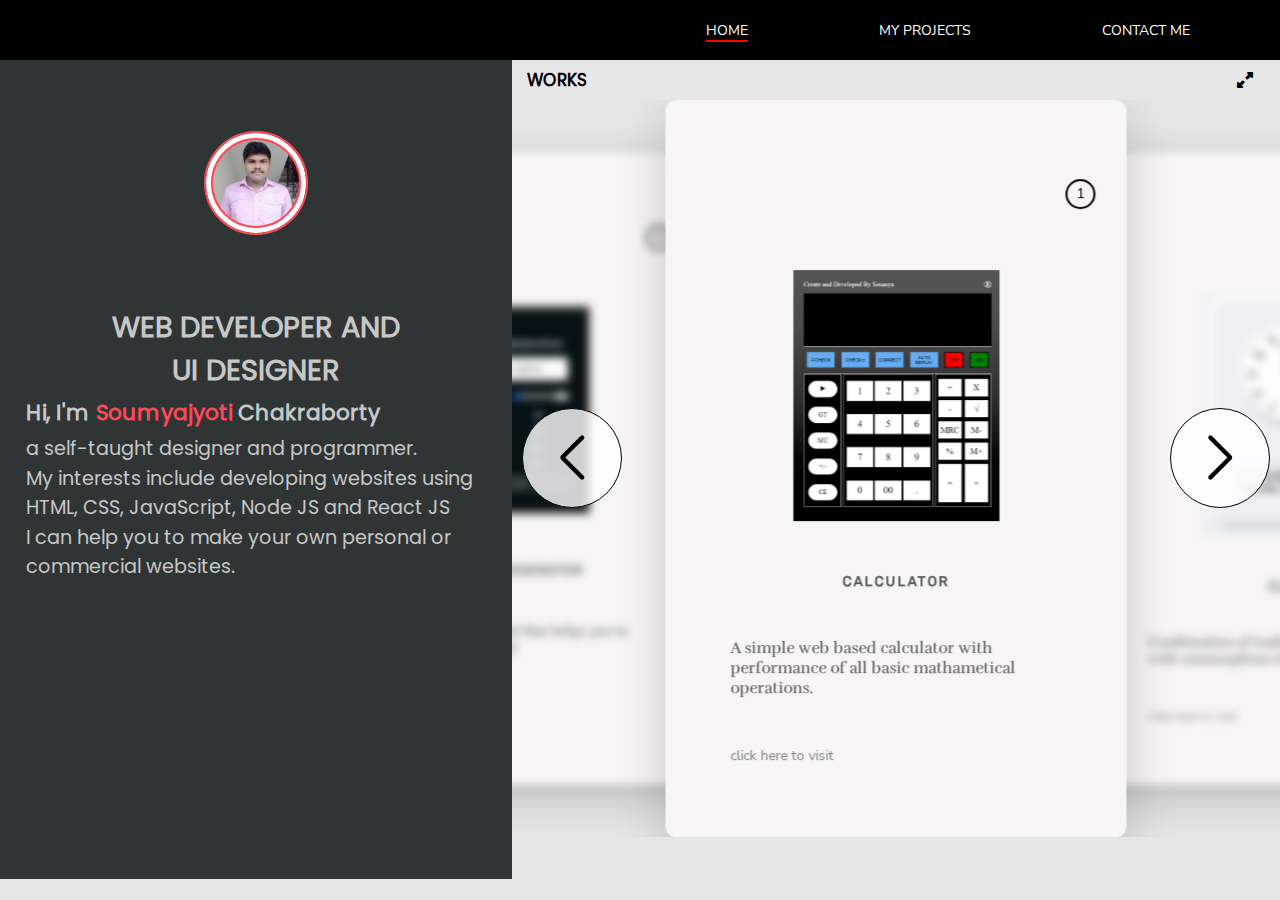
==== commit 2e929502: "24092022" ====
--- a/index.html
+++ b/index.html
@@ -21,13 +21,6 @@
 
 <body>
     <div id="mainDiv">
-
-        <div id="navToggleBtn">
-            <span class="navSpan"></span>
-            <span class="navSpan"></span>
-            <span class="navSpan"></span>
-        </div>
-
         <nav id="navBox" class="displayFlex">
             <div id="navSetOne">
                 <div id="dateTime" class="mt_1">
@@ -37,11 +30,17 @@
                 </div>
             </div>
 
-            <ul id="navUl" class="display_flex_none">
+            <ul id="navUl" class="">
                 <li class="navLi"><a id="home" href="./index.html">HOME</a></li>
                 <li class="navLi otherLi"><a href="./projects.html">MY PROJECTS</a></li>
                 <li class="navLi otherLi"><a href="./contact.html">CONTACT ME</a></li>
             </ul>
+
+            <div id="navToggleBtn">
+                <div class="navDiv"></div>
+                <div class="navDiv"></div>
+                <div class="navDiv"></div>
+            </div>
         </nav>
 
         <noscript class="noScript">
@@ -89,83 +88,12 @@
                 </div>
 
                 <section id="projects_list" class="swiper mySwiper">
-                    <div id="project_section" class="swiper-wrapper">
-
-                        <!-- <div class="project_holder swiper-slide">
-                            <p id="project_id">01</p>
-                            <img id="project_img" src="./images/github.png" alt="" srcset="">
-                            <h3 class="text_center">PROJECT NAME</h3>
-                            <p id="project_desc">
-                                Project Description Lorem ipsum dolor sit amet consectetur, adipisicing
-                                elit. Dolorum nemo atque aut accusamus, nesciunt quae quaerat, delectus, impedit
-                                suscipit
-                                voluptatibus quo hic !
-                            </p>
-                        </div> -->
-
-                    </div>
-
+                    <div id="project_section" class="swiper-wrapper"></div>
                     <div class="swiper-button-next"></div>
                     <div class="swiper-button-prev"></div>
                 </section>
             </div>
         </div>
-
-
-
-
-        <!-- <div id="contact">
-
-            <p>CONTACT INFORMATION</p>
-
-            <div id="contact_info">
-
-                <div id="contactForm" class="contactBox">
-                    <h2>Contact Form</h2>
-
-                    <form name="contact_form" id="contact_form">
-
-                        <label for="Name">Name</label>
-                        <input type="text" id="firstName" name="Name" placeholder="Enter First Name" required>
-
-                        <label for="Phone">Phone Number</label>
-                        <input type="text" inputmode="numeric" name="Phone" id="phoneNumber"
-                            placeholder="Enter Your Mobile Number" required>
-
-                        <label for="Email">Email ID</label>
-                        <input type="email" name="Email" id="email" placeholder="Enter Your Email ID" required>
-
-                        <label for="Message">Message</label>
-                        <textarea name="Message" id="message" cols="10" rows="1"
-                            placeholder="Enter your message in details..." spellcheck="true" required></textarea>
-
-                        <div id="formBTNSet">
-                            <button type="submit" id="submit" class="formBTN">Send</button>
-                            <button type="reset" id="resetBTN" class="formBTN">Reset</button>
-                        </div>
-
-                    </form>
-                    <span id="submitStatus">
-                    </span>
-                </div>
-
-                <div id="contactDetails" class="contactBox">
-                    <h2>Personal Details</h2>
-                    <p><img src="./images/phone.png" alt="Phone Number"> 8961726718</p>
-                    <p><img src="./images/email.png" alt="Email ID:"> soumyachakraborty00@gmail.com</p>
-                    <p><img src="./images/github.png"> <a href="https://github.com/SOUMYA788">github.com/SOUMYA788</a>
-                    </p>
-
-                    <button id="downloadCV" class="downloadCV">
-                        <a href="./documents/soumyajyoti.pdf" download>Download CV</a>
-                    </button>
-
-                </div>
-            </div>
-
-
-
-        </div>  -->
 
     </div>
     <script src="./scripts/navigate_link.js"></script>
--- a/css/theme_2.css
+++ b/css/theme_2.css
@@ -118,74 +118,56 @@
     text-align: center;
 }
 
-.fs1 {
-    font-size: calc((1vw + 16px) / 2);
-}
-
-.fs1_5 {
-    font-size: calc((1.5vw + 24px) / 2);
-}
-
-.fs2 {
-    font-size: calc((2vw + 32px) / 2);
-}
-
 /*----------------------------------------------------------------------------------------------------*/
 /*----------------------------------------------MAIN DIV----------------------------------------------*/
 /*----------------------------------------------------------------------------------------------------*/
 
 #mainDiv {
     width: 100%;
-    min-height: 100vh;
+    font-size: calc((1vw + 16px) / 2);
 }
 
 /*--------------------------------------------------------------------------------------------------*/
 /*-----------------------------------------------DASH-----------------------------------------------*/
 /*--------------------------------------------------------------------------------------------------*/
 
+
 #navToggleBtn {
-    width: 35px;
-    height: 24px;
-    flex-direction: column;
-    align-content: center;
-    justify-content: center;
-    align-items: center;
-    cursor: pointer;
+    width: 30px;
+    position: relative;
     display: none;
-    position: fixed;
-    z-index: 2;
-    right: 2%;
-    top: 2%;
-}
-
-.navSpan {
-    width: 100%;
-    height: 4px;
-    background: #fff;
-    border-radius: 25px;
-    transition: 0.5s;
-}
-
-.navSpan:nth-child(2) {
-    margin-bottom: 6px;
-    margin-top: 6px;
-}
-
-.navDash {
+}
+
+#navToggleBtn div {
+    width: 28px;
+    height: 3px;
+    background-color: white;
+    margin: 0 auto;
+    border-radius: 5px;
+    transition: 0.2s ease;
+}
+
+#navToggleBtn div:nth-child(2) {
+    margin: 5px auto;
+}
+
+.navBtn div {
     position: absolute;
 }
 
-.navDash:first-child {
-    transform: rotate(50deg);
-}
-
-.navDash:nth-child(2) {
+.navBtn div:nth-child(1) {
+    transform: rotate(-45deg);
+}
+
+.navBtn div:nth-child(2) {
     display: none;
 }
 
-.navDash:last-child {
-    transform: rotate(-50deg);
-}
+.navBtn div:nth-child(3) {
+    transform: rotate(45deg);
+}
+
+
 
 /*------------------------------------------------------------------------------------------------*/
 /*-------------------------------------------NAVIGATION-------------------------------------------*/
@@ -193,18 +175,18 @@
 
 #navBox {
     width: 100%;
-    height: 62px;
+    height: 60px;
     flex-direction: row;
     align-content: center;
     justify-content: space-between;
     align-items: center;
     background-color: black;
     color: white;
-    padding: 1%;
+    padding: 0 25px;
     font-family: nunito, sans-serif;
-    position: sticky;
+    position: fixed;
     top: 0;
-    font-size: calc((1vw + 16px) / 2);
+    font-size: 1em;
 
 }
 
@@ -291,7 +273,8 @@
 
 #contentDiv {
     width: 100%;
-    height: 90vh;
+    height: 91vh;
+    margin-top: 60px;
     display: flex;
     justify-content: space-between;
     align-items: center;
@@ -412,15 +395,14 @@
 
 #contact_info {
     width: 100%;
-    font-size: 1.5vw;
+    font-size: 1em;
     padding: 2% 5% 0;
     margin-bottom: 2%;
-
+    margin-top: 60px;
     display: flex;
     flex-direction: row;
     align-items: center;
     justify-content: space-between;
-    margin-top: 2%;
 }
 
 .contactBox {
@@ -493,17 +475,8 @@
 }
 
 .formBTN {
-    width: 13vw;
-    height: 40px;
-    cursor: pointer;
     padding: 1%;
-    border: none;
-    outline: none;
-    border-radius: 5px;
     text-transform: uppercase;
-    background: #e6e6e6;
-    box-shadow: 5px 5px 5px #00000066, -1px -1px 5px #fffffffa;
-    font-family: 'rubik';
     letter-spacing: 2px;
 }
 
@@ -553,16 +526,8 @@
 
 button#downloadCV {
     margin-top: 5%;
-    height: 35px;
-    width: 110px;
-    border-radius: 5px;
-    border: none;
-    outline: none;
     color: black;
-    background: #e6e6e6;
-    font-family: 'rubik';
     margin-right: auto;
-    box-shadow: 5px 5px 5px #00000066, -1px -1px 5px #fffffffa;
 }
 
 button#downloadCV:active {
@@ -634,12 +599,27 @@
     position: relative;
 }
 
-
-
-
-/*------------------------------------------------------------------------------------------------------*/
+.form_btn {
+    width: 110px;
+    height: 35px;
+    font-size: 1em;
+    box-shadow: 5px 5px 5px #00000066, -1px -1px 5px #fffffffa;
+    background: #e6e6e6;
+    cursor: pointer;
+    border: none;
+    outline: none;
+    font-family: 'rubik';
+    border-radius: 5px;
+}
+
+
+
+
+
+
+/*-----------------------------------------------------------------------------------------------------*/
 /* ---------------------------------------------ANIMATION--------------------------------------------- */
-/*------------------------------------------------------------------------------------------------------*/
+/*-----------------------------------------------------------------------------------------------------*/
 
 @keyframes removeNav {
     0% {
@@ -722,117 +702,81 @@
     }
 }
 
-
-
-@media screen and (max-width: 610px) {
-
-    
-    /* #mainDiv {
-        display: flex;
-        flex-direction: column;
-        align-items: center;
-        justify-content: center;
-    }
-    
-    */
-
-    /*----------NAV 610PX----------*/
+@media screen and (max-width:500px) {
+
+    /*-----------NAV-----------*/
+    #navBox {
+        height: 40px;
+    }
+
+    #mainDiv {
+        overflow-y: hidden;
+    }
 
     #navToggleBtn {
-        display: flex;
-    }
-
-    #navBox {
-        min-height: 100%;
-        width: 40%;
+        display: block;
+    }
+
+    #navUl {
+        position: fixed;
+        right: 0;
+        top: 0;
+        height: 100vh;
+        width: 150px;
+        padding: 20px;
+        background-color: black;
         flex-direction: column;
         align-items: flex-start;
-        position: fixed;
-        right: 0;
-        top: 0%;
-        padding: 12% 5% 2%;
-    }
-
-    nav.displayFlex {
-        display: none;
-    }
-
-    #navSetOne {
-        height: 10%;
-        width: 100%;
-        margin: 0 auto;
-        border-radius: 10px;
-        justify-content: center;
-    }
-
-    #navUl {
-        width: 90%;
-        height: 80%;
+        transform: translateX(150px);
+        transition: 0.2s ease;
+    }
+
+    #navUl li {
+        opacity: 0;
+    }
+
+    .navUl#navUl {
+        transform: translateX(0px);
+    }
+
+    /* --------HOME BODY-------- */
+
+    #contentDiv,
+    #contact_info {
+        margin-top: 40px;
+    }
+
+    /* -------CONTACT BODY------- */
+
+    #contact_info {
         flex-direction: column;
-        align-items: flex-start;
-        animation: move 5s linear;
-    }
-
-    .displayDateAndTime {
-        font-size: 3vw;
-    }
-
-    #navUl li {
-        align-items: flex-start;
-    }
-
-    #navUl li a {
-        color: white;
-        font-size: 3vw;
-        padding: 0;
-    }
-
-    #navUl li a:hover {
-        background-color: transparent;
-        color: black;
-    }
-
-    #navUl li#navHome a,
-    #navUl li#navContact a,
-    #navUl li#navProject a {
-        background-color: transparent;
-        color: black;
-    }
-
-    .displayHide {
-        animation: removeNav 0.5s linear 1;
-    }
-
-    .flexBox {
-        display: flex;
-    }
-
-    .displayShow {
-        animation: addNav 0.5s linear 1;
-    }
-
-}
-
-
-
-@media screen and (max-width:500px) {
-    /* #navToggleBtn {
-        width: 9vw;
-    } */
-
-
-    /* #intro img{
-        width: 75px;
-    }
-
-    #intro{
-        height:290px;
-        width: 490px;
-    } */
-
+    }
+
+    #contact_info>div {
+        margin-bottom: 20px;
+        width: 80%;
+    }
+
+}
+
+@keyframes navLiAnim {
+    0% {
+        opacity: 0;
+        transform: translateX(50px);
+    }
+
+    100% {
+        opacity: 1;
+        transform: translateX(0px);
+    }
 }
 
 @media screen and (max-width:400px) {
+    .form_btn {
+        width: 95px;
+        height: 30px;
+    }
+
     /* #navToggleBtn {
         width: 8vw;
         height: 8vw;
@@ -859,9 +803,18 @@
 }
 
 @media screen and (max-width:300px) {
-    #navToggleBtn {
+    #contact_info>div {
+        width: 85%;
+    }
+
+    .form_btn {
+        width: 75px;
+        height: 25px;
+    }
+
+    /* #navToggleBtn {
         width: 32px;
-    }
+    } */
 
     /* #intro {
         width: 270px;
@@ -879,16 +832,44 @@
 
 @media screen and (max-width:200px) {
 
-    #navToggleBtn {
+    #navUl{
+        width: 120px;
+    }
+    #intro {
+        min-height: 370px;
+    }
+
+    #contact_info {
+        font-size: 0.5rem;
+    }
+
+    #contact_info>div {
+        width: 95%;
+    }
+
+    .form_btn {
+        width: 32vw;
+        height: 20px;
+        font-size: 0.5rem;
+    }
+
+    #contactDetails {
+        padding: 15px 10px;
+    }
+
+    input,
+    textarea {
+        font-size: 0.5rem;
+    }
+
+    /* #navToggleBtn {
         width: 28px;
         height: 22px;
     }
 
     #navToggleBtn span{
         height: 3px;
-    }
-
-    #intro {
-        min-height: 370px;
-    }
+    } */
+
+
 }--- a/css/home.css
+++ b/css/home.css
@@ -1,3 +1,7 @@
+#mainDiv {
+    overflow: hidden;
+}
+
 /*--------------------------------------------------------------------------------------------*/
 /*------------------------------------------PROJECTS------------------------------------------*/
 /*--------------------------------------------------------------------------------------------*/
@@ -12,12 +16,7 @@
     min-width: 500px;
     width: 60%;
     height: 100%;
-    padding: 2% 0;
     font-family: poppins, sans-serif;
-    display: flex;
-    flex-direction: column;
-    align-items: center;
-    justify-content: space-between;
 }
 
 #prev_works>p,
@@ -78,12 +77,12 @@
 }
 
 .projects {
-    width: 315px;
+    width: 60%;
     height: 100%;
     border-radius: 10px;
     background: #f7f5f5;
-    padding: 0 3%;
-    margin: 0 2%;
+    padding: 3%;
+    margin: 0 auto;
     display: flex;
     flex-direction: column;
     align-items: center;
@@ -91,9 +90,9 @@
 }
 
 .projects img {
-    width: 70%;
+    width: 50%;
     margin: 5px auto;
-    display: block;
+    object-fit: contain;
 }
 
 .projects p.assignNum {
@@ -111,8 +110,9 @@
     font-size: 1rem;
 }
 
+.projects p.desc,
 .projects p.link {
-    width: 100%;
+    width: 80%;
 }
 
 .change_project {
@@ -190,7 +190,7 @@
     }
 
 
-    .projects img{
+    .projects img {
         width: 70%;
     }
 }